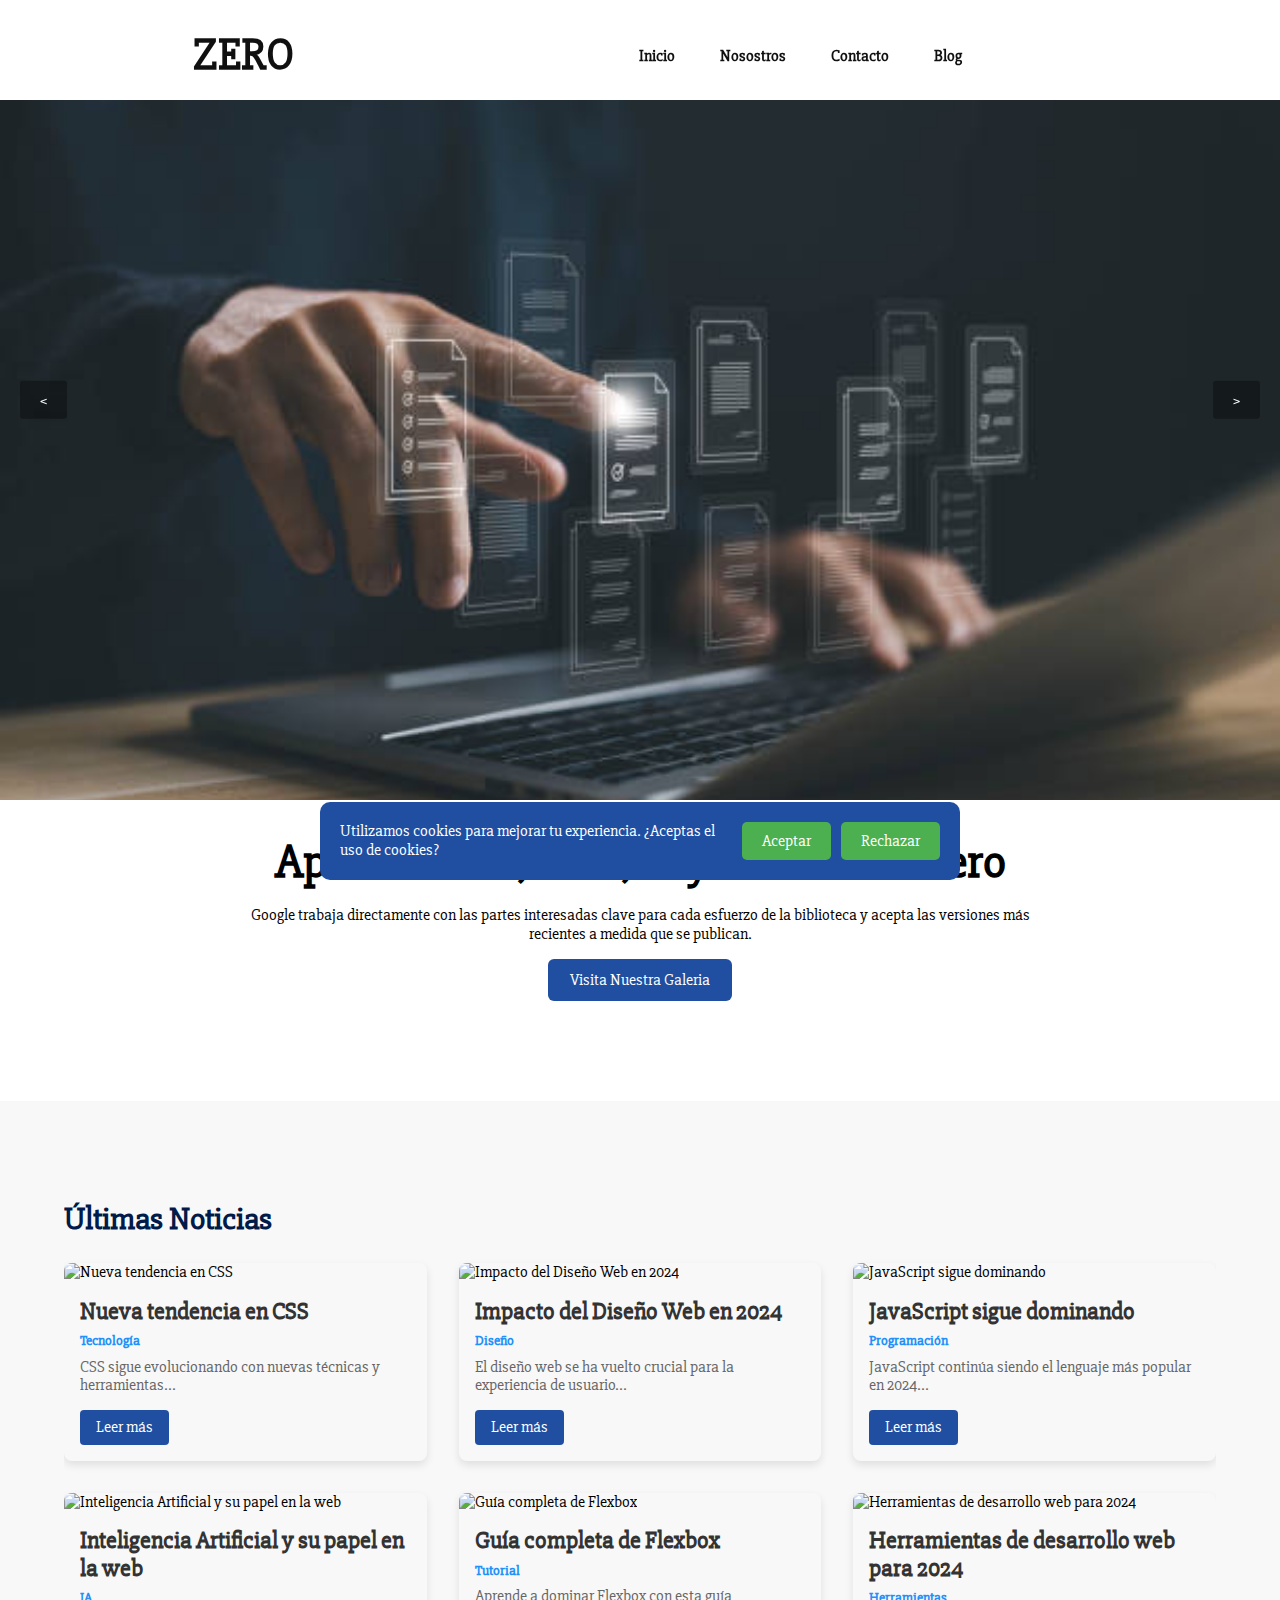
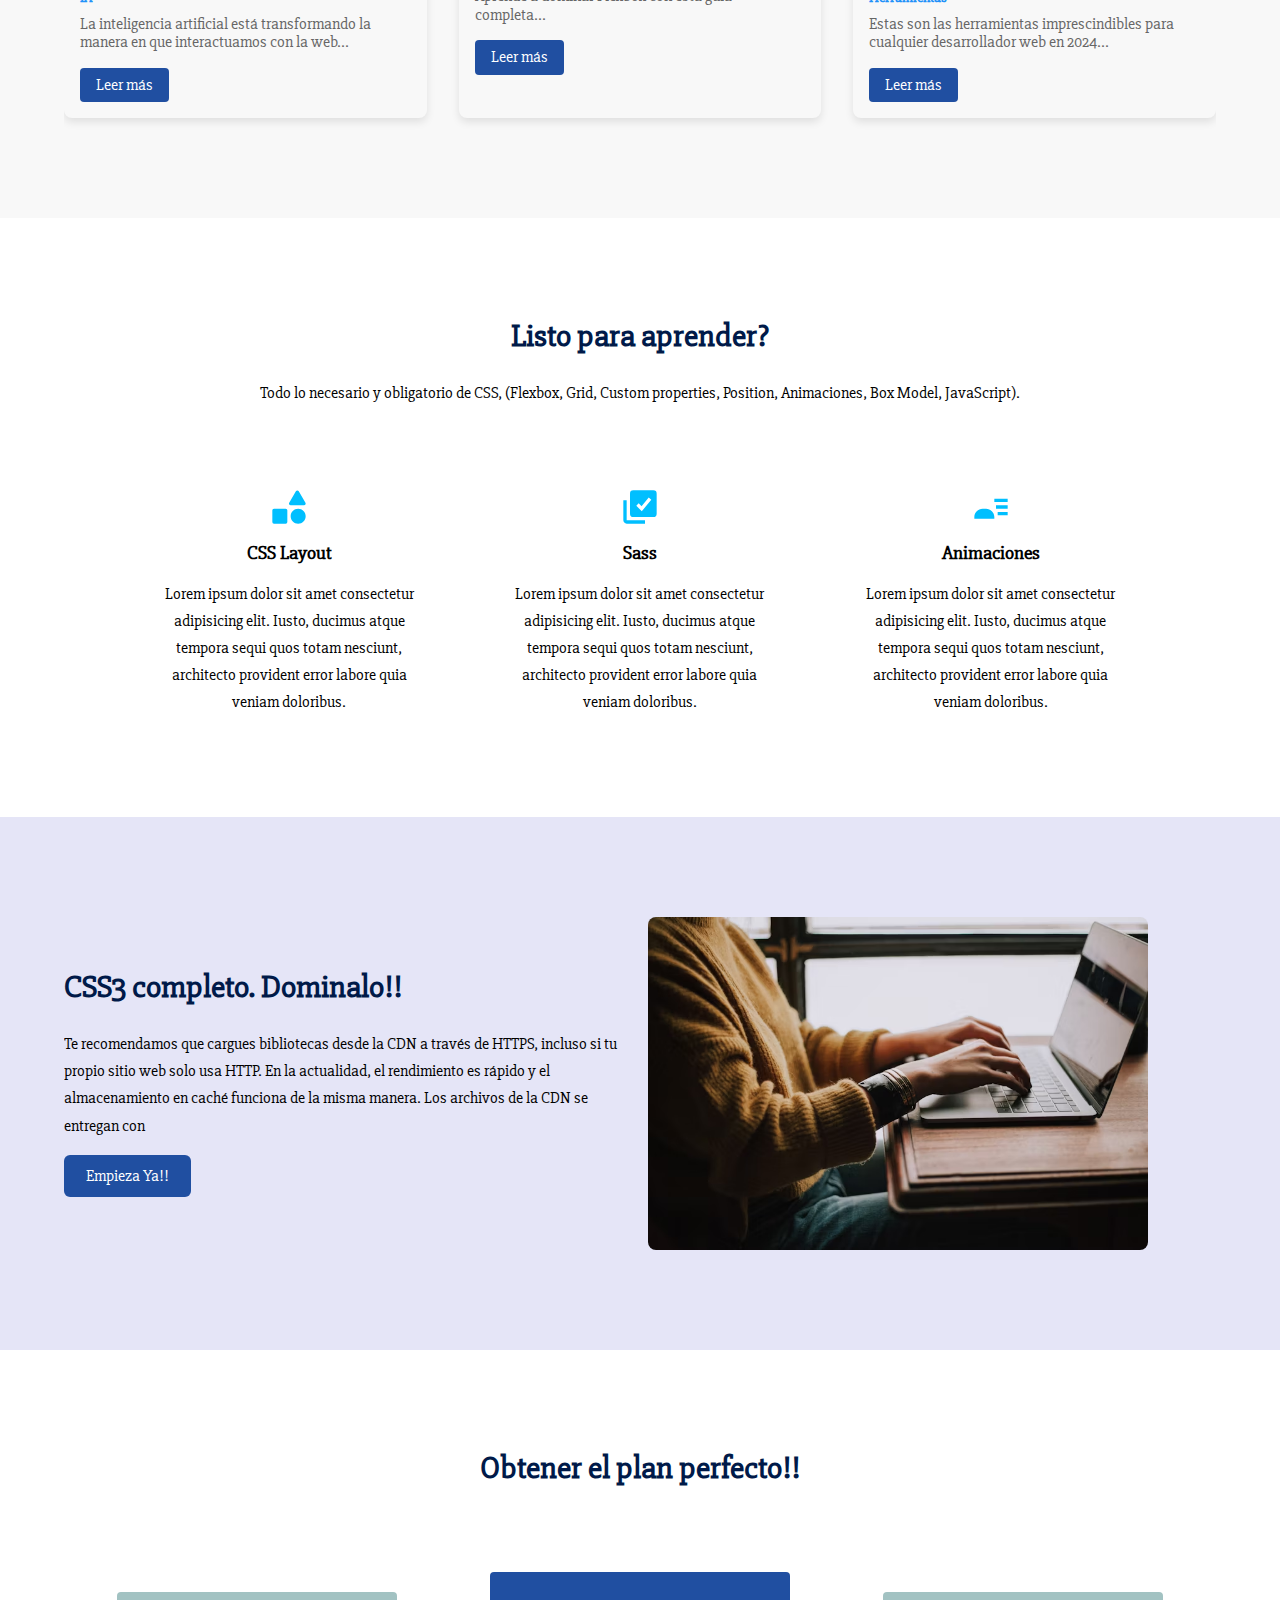
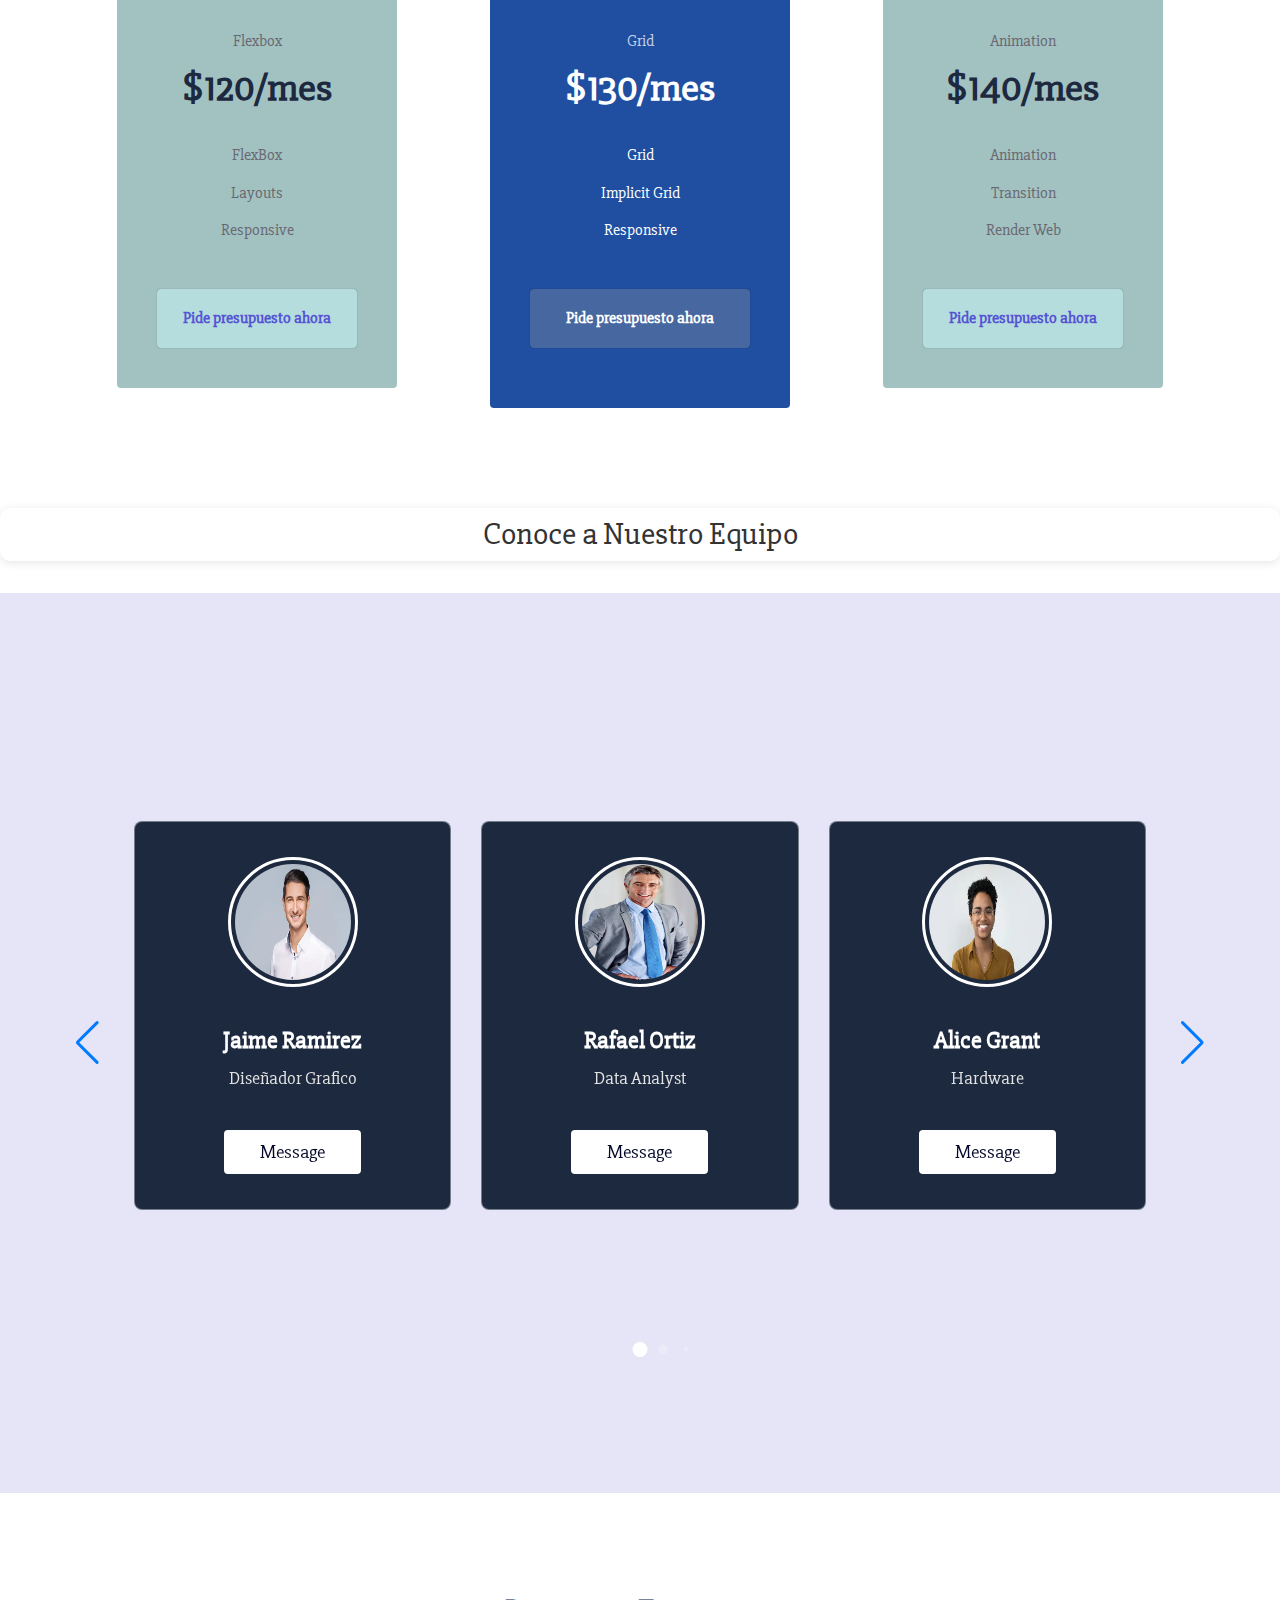
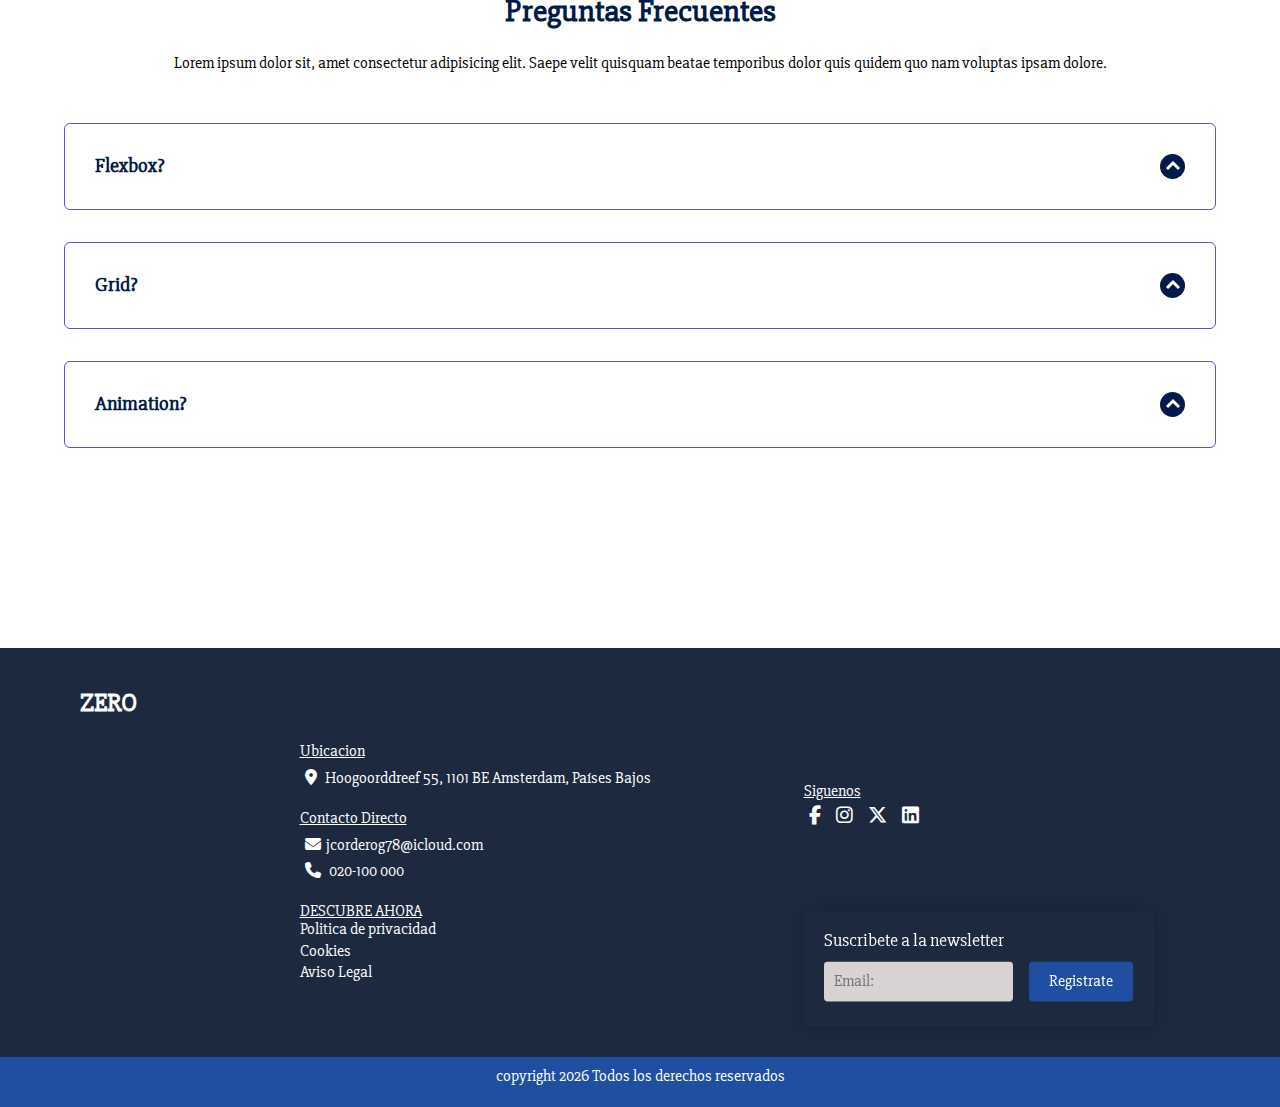
==== index.html @ 9bfc1db2 "Subir sitio" ====
<!DOCTYPE html>
<html lang="es">
<head>
    <meta charset="UTF-8">
    <meta name="viewport" content="width=device-width, initial-scale=1.0">
    <title>Zero</title>

    <!-- Librerias-->
    <link rel="stylesheet" href="https://cdnjs.cloudflare.com/ajax/libs/font-awesome/6.2.1/css/all.min.css">
    <script src="https://kit.fontawesome.com/088e8f0b2d.js" crossorigin="anonymous"></script>
    <!--- Swipper-->
    <link rel="stylesheet" href="https://cdn.jsdelivr.net/npm/swiper@11/swiper-bundle.min.css">

    <!-- Favicon -->
    <link rel="stylesheet" href="./assets/imgSvg/apple-icon-76x76.png">

    <!-- CSS, CSS Normalize -->
    <link rel="stylesheet" href="./css/normalize.css">

    <!--- Demas estilos CSS-->
    <link rel="stylesheet" href="./css/noticiasJSON.css">
    <link rel="stylesheet" href="./css/style.css">
    <link rel="stylesheet" href="./css/footer.css">
    <link rel="stylesheet" href="./css/slides.css">
    <link rel="stylesheet" href="./css/slideSwiper.css">

    <!--- Google fonts-->
    <link rel="preconnect" href="https://fonts.googleapis.com">
    <link rel="preconnect" href="https://fonts.gstatic.com" crossorigin>
    <link href="https://fonts.googleapis.com/css2?family=Grenze+Gotisch:wght@100..900&family=Nunito+Sans:ital,opsz,wght@0,6..12,200..1000;1,6..12,200..1000&family=Nunito:ital,wght@0,200..1000;1,200..1000&display=swap" rel="stylesheet">

    <!--Meta etiqueta para subir la pagina-->
    <meta name="theme-color" content="#2091F9">
    
    <meta name="title" content="ZERO CURSOS TECHNOLOGIA">
    <meta name="description" 
    content="Aprende tecnología desde cero con guías prácticas, conceptos claros y recursos accesibles para dominar habilidades tecnológicas esenciales rápidamente.">

    <!-- Open Graph / Facebook -->
    <meta property="og:type" content="website">
    <meta property="og:url" content="http://zerotechcursos.github.io">
    <meta property="og:title" content="ZERO CURSOS TECHNOLOGIA">
    <meta property="og:description" content="Aprende tecnología desde cero con guías prácticas, conceptos claros y recursos accesibles para dominar habilidades tecnológicas esenciales rápidamente.">
    <meta property="og:image" content="https://metatags.io/images/images/imagen-show.jpg">

    <!-- Twitter -->
    <meta property="twitter:card" content="summary_large_image">
    <meta property="twitter:url" content="http://zerotechcursos.github.io">
    <meta property="twitter:title" content="ZERO CURSOS TECHNOLOGIA">
    <meta property="twitter:description" content="Aprende tecnología desde cero con guías prácticas, conceptos claros y recursos accesibles para dominar habilidades tecnológicas esenciales rápidamente.">
    <meta property="twitter:image" content="https://metatags.io/images/https://metatags.io/images/imagen-show.jpg">

</head>
<body>

      <!-- Cookie Banner -->
<div id="cookieBanner" class="cookie-banner">
    <div class="cookie-content">
        <p>Utilizamos cookies para mejorar tu experiencia. ¿Aceptas el uso de cookies?</p>
        <button id="acceptCookies" class="cookie-button">Aceptar</button>
        <button id="rejectCookies" class="cookie-button">Rechazar</button>
    </div>
</div>

    <!-- Hero Header-->
    <header class="hero">
            <div>
                <nav class="nav container">
                    <div class="nav__logo">
                      <h2 class="nav__title">ZERO</h2>
                    </div>

                   <!--- NAV -->
                    <ul class="nav__link nav__link--menu" >
                        <li class="nav__items">
                            <a href="./index.html" class="nav__links">Inicio</a>
                        </li>

                        <li class="nav__items">
                            <a href="#" class="nav__links">Nosostros</a>
                        </li>

                        <li class="nav__items">
                            <a href="./views/contacto.html" class="nav__links">Contacto</a>
                        </li>

                        <li class="nav__items">
                            <a href="#" class="nav__links">Blog</a>
                        </li>
                    </ul>

                    <div class="nav__close">
                        <img src="./assets/imgSvg/close.svg" class="nav__img" alt="cerrar">
                    </div>    

                    <div class="nav__menu">
                        <img src="./assets/imgSvg/menu.svg" class="nav__img" alt="menu amburguesa">
                    </div>
                </nav>
            </div> 

        <!--- Header Slide -->
        <div id="gallery">
            <div class="gallery-container">
                <figure class="gallery-item">
                    <img src="./assets/images/imagen5.jpg" alt="Imagen 1">
        <!--             <figcaption>Descripción de la imagen 1</figcaption> -->
                </figure>
                <figure class="gallery-item">
                    <img src="./assets/images/imagen2.jpg" alt="Imagen 2">
        <!--             <figcaption>Descripción de la imagen 2</figcaption> -->
                </figure>
                <figure class="gallery-item">
                    <img src="./assets/images/imagen1.jpg" alt="Imagen 3">
        <!--             <figcaption>Descripción de la imagen 3</figcaption> -->
                </figure>
            </div>
         
            <nav class="gallery-navigation">
                <button class="nav-button prev-button"><span>&#60;</span></button>
                <button class="nav-button next-button"><span>&#62;</span></button>
            </nav>
        </div>
    </header>

        <!--- Titulo Principal Container-->
         <section class="hero__container container">  
            <h1 class="hero__title">Aprende CSS, Grid, Layaout desde cero</h1>
            <p class="paragraph">Google trabaja directamente con las partes interesadas clave para 
            cada esfuerzo de la biblioteca y acepta las versiones más recientes a medida que se publican.</p>
            <a href="./views/galeria.html" class="cta">Visita Nuestra Galeria</a>
        </section> 

        <!--- Data Json-->
        <div id="noticias">
            <section class="news container">
                <h2 class="subtitle">Últimas Noticias</h2>
                <div id="news-container" class="news__grid">
                    <!-- Aquí se cargarán las noticias desde el archivo JSON -->
                </div>
            </section>
        </div>
        
         <!-- About Container -->
    <main>
        <section class="container about">
                <h2 class="subtitle">Listo para aprender?</h2>
                <p class="about__paragraph">Todo lo necesario y obligatorio de CSS, (Flexbox, Grid, Custom
                properties, Position, Animaciones, Box Model, JavaScript).</p>

            <div class="about__main">
                <article class="about__icons">
                    <img src="./assets/imgSvg/shapes.svg" class="about__icon"  alt="">
                    <h3 class="about__title">CSS Layout</h3>
                    <p class="about__paragraph">Lorem ipsum dolor sit amet consectetur adipisicing elit. Iusto, ducimus 
                    atque tempora sequi quos totam nesciunt, architecto provident error labore quia veniam doloribus.
                    </p>
                </article>

                <article class="about__icons">
                    <img src="./assets/imgSvg/select.svg" class="about__icon"  alt="">
                    <h3 class="about__title">Sass</h3>
                    <p class="about__paragraph">Lorem ipsum dolor sit amet consectetur adipisicing elit. Iusto, ducimus 
                    atque tempora sequi quos totam nesciunt, architecto provident error labore quia veniam doloribus.
                    </p>
                </article>

                <article class="about__icons">
                    <img src="./assets/imgSvg/user.svg" class="about__icon" alt="">
                    <h3 class="about__title">Animaciones</h3>
                    <p class="about__paragraph">Lorem ipsum dolor sit amet consectetur adipisicing elit. Iusto, ducimus 
                    atque tempora sequi quos totam nesciunt, architecto provident error labore quia veniam doloribus.
                    </p>
                </article>

             </div>
        </section>  

        <!-- Knowledge Container -->
        <section class="knowledge">
            <div class="knowledge__container container">
                <div class="knowledge__texts">
                    <h2 class="subtitle">CSS3 completo. Dominalo!!</h2>
                    <p class="knowledge__paragraph">Te recomendamos que cargues bibliotecas desde la CDN a 
                    través de HTTPS, incluso si tu propio sitio web solo usa HTTP. En la actualidad, el 
                    rendimiento es rápido y el almacenamiento en caché funciona de la misma manera. Los 
                    archivos de la CDN se entregan con </p>
                    <a href="./views/formulario.html" class="cta">Empieza Ya!!</a>
                </div>
                <figure class="knowledge__picture">
                    <img src="./assets/images/laptop2.jpg" class="knowledge__img"  alt="">
                </figure>
            </div>
        </section>

        <!-- Price Container -->
        <section class="price container">
            <h2 class="subtitle">Obtener el plan perfecto!!</h2>
            <div class="price__table">
                <!-- Aqui se ha creado las tarjetas de precios dinamicamente utilizando JavaScript -->
                <!--- carpeta price.js-->           
            </div>
        </section>

        <!-- Slider -Swiper -->
        <!-- Encabezado Swiper -->
        <h2 class="slider-heading">Conoce a Nuestro Equipo</h2>
      <div id="contenedor">
        <div class="container swiper">
            <div class="slider-wraper">
                <div class="card-list swiper-wrapper">
                    <div class="card-item swiper-slide">
                        <img src="./assets/images/oficina.foto-2.jpg" width="509" height="339" alt="user image" class="user-image">
                        <h2 class="user-name">Jaime Ramirez</h2>
                        <p class="user-profession">Diseñador Grafico</p>
                        <button class="message-button">Message</button>
                    </div>
    
                    <div class="card-item swiper-slide">
                        <img src="./assets/images/directivo_05.jpg" width="428" height="612" alt="user image" class="user-image">
                        <h2 class="user-name">Rafael Ortiz</h2>
                        <p class="user-profession">Data Analyst </p>
                        <button class="message-button">Message</button>
                    </div>
    
                    <div class="card-item swiper-slide" >
                        <img src="./assets/images/oficina.foto-3.jpg" width="509" height="339" alt="user image" class="user-image">
                        <h2 class="user-name">Alice Grant</h2>
                        <p class="user-profession">Hardware</p>
                        <button class="message-button">Message</button>
                    </div>
    
                    <div class="card-item swiper-slide">
                        <img src="./assets/images/oficina.foto-4.jpg" width="509" height="339" alt="user image" class="user-image">
                        <h2 class="user-name">Harry Rojas </h2>
                        <p class="user-profession">Ciberseguridad</p>
                        <button class="message-button">Message</button>
                    </div>
    
                    <div class="card-item swiper-slide">
                        <img src="./assets/images/oficina.foto-5.jpg" width="509" height="339" alt="user image" class="user-image">
                        <h2 class="user-name">Jan Van Aten</h2>
                        <p class="user-profession">Telecomunicaciones</p>
                        <button class="message-button">Message</button>
                    </div>
    
                    <div class="card-item swiper-slide">
                        <img src="./assets/images/0ficina.foto-6.jpg" width="612" height="408" alt="user image" class="user-image">
                        <h2 class="user-name">Grid</h2>
                        <p class="user-profession"> Desarrollar</p>
                        <button class="message-button">Message</button>
                    </div>
                </div>
    
                <div class="swiper-slide swiper-button-prev"></div>
                <div class="swiper-slide swiper-button-next"></div>
                <div class="swiper-pagination"></div>
            </div>
        </div>
      </div>

        <!-- Questions Container -->
        <section class="questions container">
            <h2 class="subtitle">Preguntas Frecuentes</h2>
            <p class="questions__paragraph">Lorem ipsum dolor sit, amet consectetur adipisicing elit. 
            Saepe velit quisquam beatae temporibus dolor quis quidem quo nam voluptas ipsam dolore.</p>

            <div class="questions__container">
               
                <article class="questions__padding">
                    <div class="questions__answer">
                        <h3 class="questions__title">Flexbox?
                        <span class="questions__arrow">
                            <img src="./assets/imgSvg/chevron-up.svg" class="questions__img" alt="">
                        </span>
                        </h3>

                        <p class="questions__show">Lorem ipsum dolor sit amet, consectetur adipisicing 
                        elit. Facere adipisci, vitae maiores soluta dolor exercitationem explicabo sed 
                        beatae, fugit cumque totam est amet quas ab odit quasi ipsa. Quidem, repellendus,
                        Lorem ipsum dolor sit amet consectetur, adipisicing elit. Recusandae dolor doloremque 
                        repellendus officiis ducimus ullam saepe temporibus sequi adipisci earum iusto similique 
                        aliquid numquam ad exercitationem, veritatis enim modi facilis.</p>
                    </div> 
                </article>
                <article class="questions__padding">
                    <div class="questions__answer">
                        <h3 class="questions__title">Grid?
                        <span class="questions__arrow">
                            <img src="./assets/imgSvg/chevron-up.svg" class="questions__img" alt="">
                        </span>
                        </h3>

                        <p class="questions__show">Lorem ipsum dolor sit amet, consectetur adipisicing 
                        elit. Facere adipisci, vitae maiores soluta dolor exercitationem explicabo sed 
                        beatae, fugit cumque totam est amet quas ab odit quasi ipsa. Quidem, repellendus,
                        Lorem ipsum dolor sit amet consectetur, adipisicing elit. Recusandae dolor doloremque 
                        repellendus officiis ducimus ullam saepe temporibus sequi adipisci earum iusto similique 
                        aliquid numquam ad exercitationem, veritatis enim modi facilis.</p>
                    </div> 
                </article>

                <article class="questions__padding">
                    <div class="questions__answer">
                        <h3 class="questions__title">Animation?
                        <span class="questions__arrow">
                            <img src="./assets/imgSvg/chevron-up.svg" class="questions__img" alt="">
                        </span>
                        </h3>

                        <p class="questions__show">Lorem ipsum dolor sit amet, consectetur adipisicing 
                        elit. Facere adipisci, vitae maiores soluta dolor exercitationem explicabo sed 
                        beatae, fugit cumque totam est amet quas ab odit quasi ipsa. Quidem, repellendus,
                        Lorem ipsum dolor sit amet consectetur, adipisicing elit. Recusandae dolor doloremque 
                        repellendus officiis ducimus ullam saepe temporibus sequi adipisci earum iusto similique 
                        aliquid numquam ad exercitationem, veritatis enim modi facilis.</p>
                    </div> 
                </article>
               
            </div>
        </section>      
    </main>

    <!-- Footer -->
    <footer class="footer">
        <section class="footer__section"> 
            <div class="footer__title">
                <h2 >ZERO</h2>
            </div>
            <div class="footer__section-container container1">
                <div class="footer__title">
            
                </div>
                <div class="footer_section">
                    <h3 class="footer__section-title">Ubicacion</h3>
                    <ul class="footer__section-table">
                        <li class="footer__section-links">
                            <li><a href="https://goo.gl/maps/BoMW1fSVEovrzJyB8" class="footer__section-link"><i class="fa-solid fa-location-dot"></i> Hoogoorddreef 55, 1101 BE Amsterdam, Países Bajos</a></li>
                    </ul>
                    <h3 class="footer__section-title">Contacto Directo</h3>
                    <ul class="footer__section-table">
                        <li class="footer__section-links">
                            <li><a class="footer__section-link" href="mailto:go-4-fit@gmail.com" ><i class="fa-solid fa-envelope"></i>jcorderog78@icloud.com  </a></li>
                            <li><a href="tel:+34-914-000000" class="footer__section-link"><i class="fa-solid fa-phone"></i> 020-100 000</a></li>
                    </ul>

                    <h3 class="footer__section-title">DESCUBRE AHORA</h3>
                    <ul class="footer__section-table">
                        <li class="footer__section-links">
                            <a href="./views/politicaAviso.html" class="footer__section-link">Politica de privacidad</a>
                        </li>
                    </ul>

                    <ul class="footer__section-table">
                        <li class="footer__section-links">
                            <a href="./views/politicaAviso.html" class="footer__section-link">Cookies</a>
                        </li>
                    </ul>

                    <ul class="footer__section-table">
                        <li class="footer__section-links">
                            <a href="./views/politicaAviso.html" class="footer__section-link">Aviso Legal</a>
                        </li>
                    </ul>
                </div>

                <article class="footer__section">
                    <h3 class="footer__section-title">Siguenos</h3>
                    <div class="social__container"> 
                        <a href="https://www.facebook.com/profile.php?id=100010402808950" class="social__icon"><i class="fab fa-facebook-f"></i></a>
                        <a href="https://www.instagram.com/ftness_life/" class="social__icon"><i class="fab fa-instagram"></i></a>
                        <a href="https://twitter.com/juliojump23" class="social__icon"><i class="fab fa-x-twitter"></i></a>
                        <a href="https://www.linkedin.com/in/julio-cordero-guzman-3b873217b/" class="social__icon"><i class="fab fa-linkedin"></i></a>
                    </div>

                    <div id="newsletterPopup" class="newsletter-popup">
                        <form id="newsletterForm" class="footer__form" action="https://formspree.io/f/mknkkrkj" method="POST">
                            <h2 class="footer__newsletter">Suscribete a la newsletter</h2>
                            <div class="footer__inputs">
                                <input type="email" placeholder="Email:" class="footer__input" name="_replyto" required>
                                <input type="submit" value="Registrate" class="footer__submit">
                            </div>
                            <p id="formMessage" class="form-message" style="display:none;">Gracias por suscribirte!</p>
                        </form>
                    </div>
                </article>
            </div>
        </section>
        <div class="footer__copy">
            <a href="footer__copy-text" id="copyright"></a>
            copyright
            <span id="current-year"></span>
            Todos los derechos reservados
            <a href="#" target="_blank"></a>
        </div>
    </footer>

    <!---Swiper Script -->
    <script src="https://cdn.jsdelivr.net/npm/swiper@11/swiper-bundle.min.js"></script>

    <!--- Scripts -->
    <script src="./js/about.js"></script>
    <script src="./js/cookies.js"></script>
   <script src="./js/noticiasJSON.js"></script>
    <script src="./js/newsletter.js"></script>
    <script src="./js/price.js"></script>
    <script src="./js/slideSwiper.js"></script>
    <script src="./js/slides.js"></script>
    <script src="./js/scroll.js"></script>
    <script src="./js/footer.js"></script>
    <script src="./js/slider.js"></script>
    <script src="./js/questions.js"></script>
    <script src="./js/menu.js"></script>
</body>
</html>
---- css/noticiasJSON.css ----
#noticias{
    background-color: #f8f8f8;
}

.news {
    margin: 4rem 0;
}

.news__grid {
    display: grid;
    grid-template-columns: repeat(auto-fit, minmax(280px, 1fr));
    gap: 2rem;
}

.news__item {
    background-color: #f8f8f8;
    border-radius: 8px;
    overflow: hidden;
    box-shadow: 0 4px 8px rgba(0, 0, 0, 0.1);
}

.news__img {
    width: 100%;
    height: 180px;
    object-fit: cover;
}

.news__content {
    padding: 1rem;
}

.news__title {
    font-size: 1.5rem;
    margin-bottom: 0.5rem;
    color: #333;
}

.news__category {
    font-size: 0.9rem;
    font-weight: bold;
    color: #2091F9;
    margin-bottom: 0.5rem;
}

.news__text {
    font-size: 1rem;
    color: #666;
    margin-bottom: 1rem;
}

.news__link {
    display: inline-block;
    padding: 0.5rem 1rem;
    background-color: #204fa1;
    color: #fff;
    text-align: center;
    border-radius: 4px;
    text-decoration: none;
}

.news__link:hover {
    background-color: #007BFF;
}
---- css/style.css ----
@import url('https://fonts.googleapis.com/css2?family=Poppins:ital,wght@0,100;0,200;0,300;0,400;0,500;0,600;0,700;0,800;0,900;1,100;1,200;1,300;1,400;1,500;1,600;1,700;1,800;1,900&display=swap');
@import url('https://fonts.googleapis.com/css2?family=Grenze+Gotisch:wght@100..900&display=swap');
@import url("https://fonts.googleapis.com/css2?family=Grenze+Gotisch:wght@100..900&family=Nunito+Sans:ital,opsz,wght@0,6..12,200..1000;1,6..12,200..1000&family=Nunito:ital,wght@0,200..1000;1,200..1000&family=Slabo+27px&display=swap");

/** Customs properties **/
:root {
    --padding-container: 100px 0;
    --color-title: #001A49;
    --black: #000000;
    --white: #ffffff;
    --sky-blue: #0784f9;
    --light-purple: #e5e5f7;
    --grey: #696871;
    --dark: #1D293F;
    --light: #204fa1;
  
}

*{
    padding: 0;
    margin: 0;
    box-sizing: border-box;
}

body, input {
    font-family: "Slabo 27px", serif;
    /*font-family: "Grenze Gotisch", serif;*/
    /*font-family: "Nunito", sans-serif;*/
}

a{
    text-decoration: none;
}

.container1{
    max-width: 1400px;
    padding: 0 20px;
}

.container {
    width: 90%;
    max-width: 1200px;
    margin: 0 auto;
    overflow: hidden;
    padding: var(--padding-container);
}

/** Hero  **/
.hero {
    width: 100%;
    height: 100vh;
    min-height: 700px;
    max-height:800px;
    position: relative;
    display: grid;
    grid-template-rows: 100px 1fr;
    color: #fff;
    margin-bottom: 35px;
}

.hero::before {
    content: "";
    position: absolute;
    top: 0;
    left: 0;
    width: 100%;
    height: 100%;
   /* background-image: linear-gradient(180deg, #0000008c 0%, #0000008c 100%), url('../assets/images/imagen1.jpg');
    background-size: cover;
    clip-path: polygon(0 0, 100% 0, 100% 80%, 50% 95%, 0 80%);*/
   /* z-index: -1;*/
}


/** Nav-bar **/
.nav {
    padding: 30px 20px;
    position: fixed;
    top: 0;
    left: 0;
    width: 100%;
    max-width: 1200px;
    display: flex;
    justify-content: space-around;
    transition: 0.7s;
}

/** Scroll JS **/
nav.abajo{
   /*background: var(--light);*/
    padding: 15px 20px;
    z-index: 10;
}

.nav.abajo .nav__title,
.nav.abajo ul li a{
    color: var(--sky-blue);
}

.nav.abajo .nav__title{
    font-weight: bold;
    font-size: 3.2rem;
}

.nav.abajo ul li a{
    font-weight: bold;
    font-size: 20px;
}

.nav__title {
    position: relative;
    font-size: 2.8rem;
    font-weight: bolder;
   /* color: #001A49;*/
    color: rgb(17, 16, 16);
    transition: 1.5s;
}

.nav__link {
    position: relative;
    display: flex;
    justify-content: center;
    align-items: center;
}

.nav__items {
    list-style: none;
}

.nav__links {
    /*color: #001A49;*/
    color: rgb(17, 16, 16);
    font-size: 1rem;
    font-weight: bolder;
    text-decoration: none;
    margin-right: 45px;
    transition: 0.7s;
}

.nav__menu {
    margin-left: auto;
    cursor: pointer;
    display: none;
}

.nav__img {
    display: block;
    width: 30px;
    margin-right: 40px;
}

.nav__close {
    display: var(--show, none);
}

/** Hero container **/
.hero__container {
    max-width: 800px;
    --padding-container: 0;
    display: grid;
    grid-auto-rows: max-content;
    align-content: center;
    gap: 1em;
    padding-bottom: 100px;
    text-align: center;
}

.hero__title {
    font-size: 3rem;
}

.hero__paragraph {
    margin-bottom: 20px;
}

.cta {
    display: inline-block;
    background-color:  #204fa1;
    justify-self: center;
    color: #fff;
    text-decoration: none;
    padding: 12px 22px;
    border-radius: 6px;
}

/** About **/
.about {
    text-align: center;
   
}

.subtitle {
    color: var(--color-title);
    font-size: 2rem;
    margin-bottom: 25px;
}

.about__paragraph {
    line-height: 1.7;
}

.about__main {
    padding-top: 80px;
    display: grid;
    width: 90%;
    margin: 0 auto;
    gap: 1em;
    overflow: hidden;
    grid-template-columns: repeat(auto-fit, minmax(260px, auto));
}

.about__icons {
    display: grid;
    gap: 1em;
    justify-items: center;
    width: 260px;
    overflow: hidden;
    margin: 0 auto;
}

.about__icon {
    width: 40px;
}
  

/** Knowledge **/
.knowledge {
    background-color: #e5e5f7;
    background-image: radial-gradient(#444cf7 0.5px, transparent 0.5px), radial-gradient(#444cf7 0.5px, #e5e5f7 0.5px);
    background-size: 20px 20px;
    background-position: 0 0, 10px 10px;
    overflow: hidden;
}

.knowledge__container{
    display: grid;
    grid-template-columns: 1fr 1fr;
    gap: 1em;
    align-items: center;
}

.knowledge__picture{
    max-width: 500px;
}

.knowledge__paragraph{
    line-height: 1.7;
    margin-bottom: 15px;
}

.knowledge__img{
    width: 100%;
    display: block;
    border-radius: 8px;
}

/** Price tarjetas de precios **/
.price{
    text-align: center;
}

.price__table{
    padding-top: 60px;
    display: flex;
    flex-wrap: wrap;
    gap: 2.5em;
    justify-content: space-evenly;
    align-items: center;
}

.price__element{
    background-color:#a2c2c2;
    text-align: center;
    border-radius: 4px;
    width: 280px;
    padding: 40px;
    --color-plan: #696871;
    --color-price: #1D293F;
    --bg-cta: #b6dddd;
    --color-cta: #5454D4;
    --color-items: #696871;
}

.price__element--best{
    width: 300px;
    padding: 60px 40px;
    background-color:  #204fa1;
    --color-plan: rgb(255 255 255 / 75%);
    --color-price: #fff;
    --bg-cta:  #4767a0;
    --color-cta: #FFF;
    --color-items: #fff;
}

.price__name{
    color: var(--color-plan);
    margin-bottom: 15px;
    font-weight: 300;
}

.price__price{
    font-size: 2.5rem;
    color: var(--color-price);
}

.price__items{
    margin-top: 35px;
    display: grid;
    gap: 1.2em;
    font-weight: 300;
    font-size: 1rem;
    margin-bottom: 50px;
    color: var(--color-items);
}

.price__cta{
    display: block;
    padding: 20px 0;
    border-radius: 4px;
    text-decoration: none;
    background-color: var(--bg-cta);
    font-weight: 600;
    color: var(--color-cta);
    box-shadow: 0 0 1px rgba(0, 0, 0, .5);
}

.price__cta:hover{
    background-color: #a2c2c2;
}

/** Slider Swiper **/

.slider-heading {
    font-size: 2rem;
    font-weight: 500;
    text-align: center;
    color: #333; 
    margin-bottom: 2rem;
    padding: 0.5rem;
   /* background-color: #f8f9fa; */
    border-radius: 10px;
    box-shadow: 0 2px 10px rgba(0, 0, 0, 0.1); /* Sombra ligera */
}

#contenedor{
    display: flex;
    align-items: center;
    justify-content: center;
    min-height: 100vh;
    background: url('image/bg.jpg') #e5e5f7 center;
    z-index: -3;
}

.slider-wraper{
    overflow: hidden;
    max-width: 1200px;
    margin: 0 70px 55px;
}

.card-list .card-item{
    color: #fff;
    /*width: 300px;**/
    user-select: none;
    padding: 35px;
    display: flex;
    flex-direction: column;
    align-items: center;
    justify-content: center;
    border-radius: 8px;
    backdrop-filter: blur(30px);
    background: var(--dark);
    /*background: rgba(255, 255,  255, 0.2 );*/
    border:  1px solid rgba(255, 255,  255, 0.4 );
}

.card-list .card-item .user-image{
    width: 130px;
    height: 130px;
    border-radius: 50%;
    margin-bottom: 40px;
    border: 3px solid #fff;
    padding: 4px;
}

.card-list .card-item .user-profession{
    font-size: 1.15rem;
    color: #e3e3e3;
    font-weight: 500;
    margin: 14px 0 40px;
}

.card-list .card-item .message-button{
    font-size: 1.2rem;
    padding: 10px 35px;
    color: #030728;
    border-radius: 4px;
    font-weight: 500;
    cursor: pointer;
    background: #fff;
    border: 1px solid transparent;
    transition: 0.2s ease-in-out;
}

.card-list .card-item .message-button:hover{
    background: rgba(255, 255,  255, 0.1 );
    border: 1px solid #fff ;
    color: #fff;
}

.slider-wraper .swiper-pagination-bullet{
    background: #ffff;
    height: 15px;
    width: 15px;
}

.slider-wraper .swiper-slide-button{
    color: #ffff;
    margin: -50px;
    transition: 0.2s ease-in-out;
} 

.slider-wraper .swiper-slide-button:hover{
    color: #4658ff;
}

/* Questions */
.questions{
    text-align: center;
}

.questions__container{
    display: grid;
    gap: 2em;
    padding-top: 50px;
    padding-bottom: 100px;
}

.questions__padding{
    padding: 0;
    transition: padding .3s;
    border: 1px solid #5454D4;
    border-radius: 6px;
}

.questions__padding--add{
    padding-bottom: 30px;
}

.questions__answer{
    padding: 0 30px 0;
    overflow: hidden;
}

.questions__title{
    text-align: left;
    display: flex;
    font-size: 20px;
    padding: 30px 0 30px;
    cursor: pointer;
    color: var(--color-title);
    justify-content: space-between;
}

.questions__arrow{
    border-radius: 50%;
    background-color: var(--color-title);
    width: 25px;
    height: 25px;
    display: flex;
    justify-content: center;
    align-items: center;
    align-self: flex-end;
    margin-left: 10px;
    transition:  transform .3s;
}

.questions__arrow--rotate{
    transform: rotate(180deg);
}

.questions__show{
    text-align: left;
    height: 0;
    transition: height .3s;
}

.questions__img{
    display: block;
}

.questions__copy{
    width: 60%;
    margin: 0 auto;
    margin-bottom: 30px;
}

/** Estilos generales para el popup de cookies **/
/* Cookie Banner */
.cookie-banner {
    position: fixed;
    bottom: 20px;
    left: 50%;
    transform: translateX(-50%);
    background-color: #204fa1;
    color: white;
    padding: 20px;
    border-radius: 10px;
    display: flex;
    justify-content: space-between;
    align-items: center;
    z-index: 1000;
    animation: bounceIn 1s ease;
}

.cookie-content {
    display: flex;
    align-items: center;
    gap: 10px;
}

.cookie-button {
    background-color: #4CAF50;
    color: white;
    border: none;
    padding: 10px 20px;
    border-radius: 5px;
    cursor: pointer;
    transition: background-color 0.3s ease;
}

.cookie-button:hover {
    background-color: #45a049;
}

@keyframes bounceIn {
    0% {
        transform: translateX(-50%) scale(0.9);
    }
    50% {
        transform: translateX(-50%) scale(1.1);
    }
    100% {
        transform: translateX(-50%) scale(1);
    }
}

.hidden {
    display: none;
}


/* Media queries */
@media (max-width:800px){
    .nav__menu{
        display: block;
    }

    .nav__link--menu{
        position: fixed;
        background-color: var(--black);
        top: 0;
        left: 0;
        height: 100%;
        width: 100%;
        display: flex;
        flex-direction: column;
        justify-content: space-evenly;
        align-items: center;
        z-index: 100;
        opacity: 0;
        pointer-events: none;
        transition: .7s opacity;
    }

    .nav__link--show{
        --show: block;
        opacity:1 ;
        pointer-events: unset;
    }

    .nav__close{
        position: absolute;
        top: 30px;
        right: 30px;
        width: 30px;
        cursor: pointer;
        background-color: #fff;
    }

    .hero__title{
        font-size: 2.5rem;
        color: #e5e5f7;
    }

    .about__main{
        gap: 2em;
    }

    .about__icons:last-of-type{
        grid-column: 1/-1;
    }

    .knowledge__container{
        grid-template-columns: 1fr;
        grid-template-rows: max-content 1fr;
        gap: 3em;
        text-align: center;
    }

    .knowledge__picture{
        grid-row: 1/2;
        justify-self: center;
    }

    .testimony__container{
        grid-template-columns: 30px 1fr 30px;
    }

    .testimony__body{
        grid-template-columns: 1fr;
        grid-template-rows: max-content max-content;
        gap: 3em;
        justify-items:center ;
    }

    .testimony__img{
        width: 200px;
        height: 200px;
        
    }

    .questions__copy{
        width: 100%;
    }

    .footer__container{
        flex-wrap: wrap;
    }

    .nav--footer{
        width: 100%;
        justify-items: center;
    }

    .nav__link--footer{
        width: 100%;
        justify-content: space-evenly;
        margin: 0;
    }

    .footer__form{
        width: 100%;
        justify-content: space-evenly;
    }

    .footer__input{
        flex: 1;
    }

}

@media (max-width:600px){
    .hero__title{
        font-size: 2rem;
    }

    .hero__paragraph{
        font-size: 1rem;
    }

    .subtitle{
        font-size: 1.8rem;
    }

    .price__element{
        width: 90%;
    }

    .price__element--best{
        width: 90%;
        /* padding: 40px; */
    }

    .price__price{
        font-size: 2rem;
    }

    .testimony{
        --padding-container: 60px 0;
    }

    .testimony__container{
        grid-template-columns: 28px 1fr 28px;
        gap: .9em;
    }

    .testimony__arrow{
        width: 100%;
    }

    .testimony__course{
        margin-top: 15px;
    }

    .questions__title{
        font-size: 1rem;
    }

    /** Footer **/
    .footer__title{
        justify-self: start;
        margin-bottom: 15px;
    }

    .nav--footer{
        padding-bottom: 60px;
    }

    .nav__link--footer{
        justify-content: space-between;
    }

    .footer__inputs{
        flex-wrap: wrap;
    }

    .footer__input{
        flex-basis: 100%;
        margin: 0;
        margin-bottom: 16px;
    }

    .footer__submit{
        margin-right: auto;
        margin-left: 0;
    }
}


    /** Swiper **/
@media(max-widht: 768px){
    .slider-wraper {
        margin: 0 10px 40px;
    }

    .slider-wraper .swiper-slide-button{
        display: none;
    }
}

/* Ajustes para pantallas más pequeñas */
@media (max-width: 768px) {
    .slider-heading {
        font-size: 2rem;
        padding: 1rem;
    }
}
---- css/footer.css ----
@import url(./style.css);

.footer{
    background-color: var(--light);
    display: flex;
    flex-direction: column;
}

.footer__section{
    background-color: var(--dark);
    padding: 40px 20px;
    justify-content: center;
}

.footer__section-container{
    display: flex;
    flex-wrap: wrap;
    justify-content: space-around;
    width: 100%;
}

.footer__section-table{
    list-style: none;
}

.footer__section-title{
    color: #fff;
    font-size: 1rem;
    text-decoration:underline;
    margin-top: 1.2rem;
    font-weight: 300;
}

.footer__title{
    color:#fff;
    font-size: 3rem;
    font-weight: 100;
    margin-left: 60px;
    padding-bottom: 5px;
}

.footer__section-links{
    margin-bottom: 0.2rem;
}

.footer__section-link{
    color: #fff;
    font-size: 1rem;
    font-weight: 200;
}

i {
    margin: 5px;
}

a i .footer__section-link{
    color: #e1e0e0;
}

i:hover{
    color: var(--light);
    transition: 0.3s ease-in-out;
}

/** Redes Sociales **/
.social__container{
    margin-bottom: 2rem;
}

.social__icon{
    margin-right: 2px;
    color: #fff;
    font-size: 1.2rem
}

/** Footer newsletter **/
.footer__inputs{
    margin-top: 10px;
    display: flex;
    overflow: hidden;
    font-weight: 200;
    color: #e1e0e0;
}

.footer__input{
    background-color: #d8d2d2;
    height: 40px;
    display: block;
    padding-left: 10px;
    border-radius: 4px;
    font-size: 1rem;
    outline: none;
    border: none;
    margin-right: 16px;
}

.footer__submit{
    margin-left:0%;
    display: inline-block;
    height: 40px;
    padding: 0 20px;
    margin-bottom: 5px;
    background-color:  #204fa1;
    border: none;
    font-size: 1rem;
    color: #fff;
    border-radius: 4px;
    cursor: pointer;
    font-weight: 200;
}

.footer__title, .footer__newsletter{
    color: #fff;
    font-size: 1.1rem;
    font-weight: 200;
}

.newsletter-popup {
    position: relative;
    top: 50%;
    left: 50%;
    transform: translate(-50%, -50%);
    width: 350px;
    padding: 20px;
    /*background-color: #ffffff;*/
    box-shadow: 0px 0px 15px rgba(0, 0, 0, 0.2);
    border-radius: 4px;
    opacity: 0;
    visibility: hidden;
    transition: opacity 0.5s ease-in-out, visibility 0.5s;
    z-index: 1000;
}

.newsletter-popup.show {
    opacity: 1;
    visibility: visible;
}

.form-message {
    margin-top: 10px;
    font-size: 1rem;
    color: #28a745; /* Verde para éxito */
    opacity: 0;
    transition: opacity 0.5s ease-in-out;
}


/** Footer copy **/
.footer__copy {
    --padding-container: 30px 0;
    text-align: center;
    color: #fff;
    height: 40px;
    margin-top: 10px;
    font-weight: 200;
}


.footer__copy a{
    color: #fff;
}

.footer__copyright {
    font-weight: 300;
}



@media only screen and (max-widht: 850px){
  .footer__section{
    width: 49%;
    margin-bottom: 1.5rem;
  }
}

@media only screen and (max-witd: 510px) {
    .footer__section{
        width: 100%;
    }
}
---- css/slides.css ----
/* Estilo básico para la galería */
@import url(./style.css);

.gallery-container {
    position: relative;
    width: 100%;
    height: 100%; 
    z-index: -1;
}

.gallery-item {
    position: absolute;
    top: 0;
    left: 0;
    width: 100%;
    height: 100%; 
    opacity: 0;
    transition: opacity 1s ease-in-out;
}

.gallery-item img {
    width: 100%;
    height: 100%; 
    object-fit: cover; 
    display: block;
}

.gallery-item.active {
    opacity: 1;
}

/* Navegación de la galería */
.gallery-navigation {
    display: flex;
    justify-content: space-between;
    width: calc(100% - 40px);
    margin: 0 20px;
    position: absolute;
    top: 50%;
    transform: translateY(-50%);
}

.nav-button {
    background-color: rgba(0,0,0, .3);
    color: white;
    border: none;
    padding: 10px 20px;
    cursor: pointer;
    border-radius: 3px;
}
.nav-button > span {
  font-size: 15px;
}
.nav-button:hover {
    background-color: #1b1d1d;
}
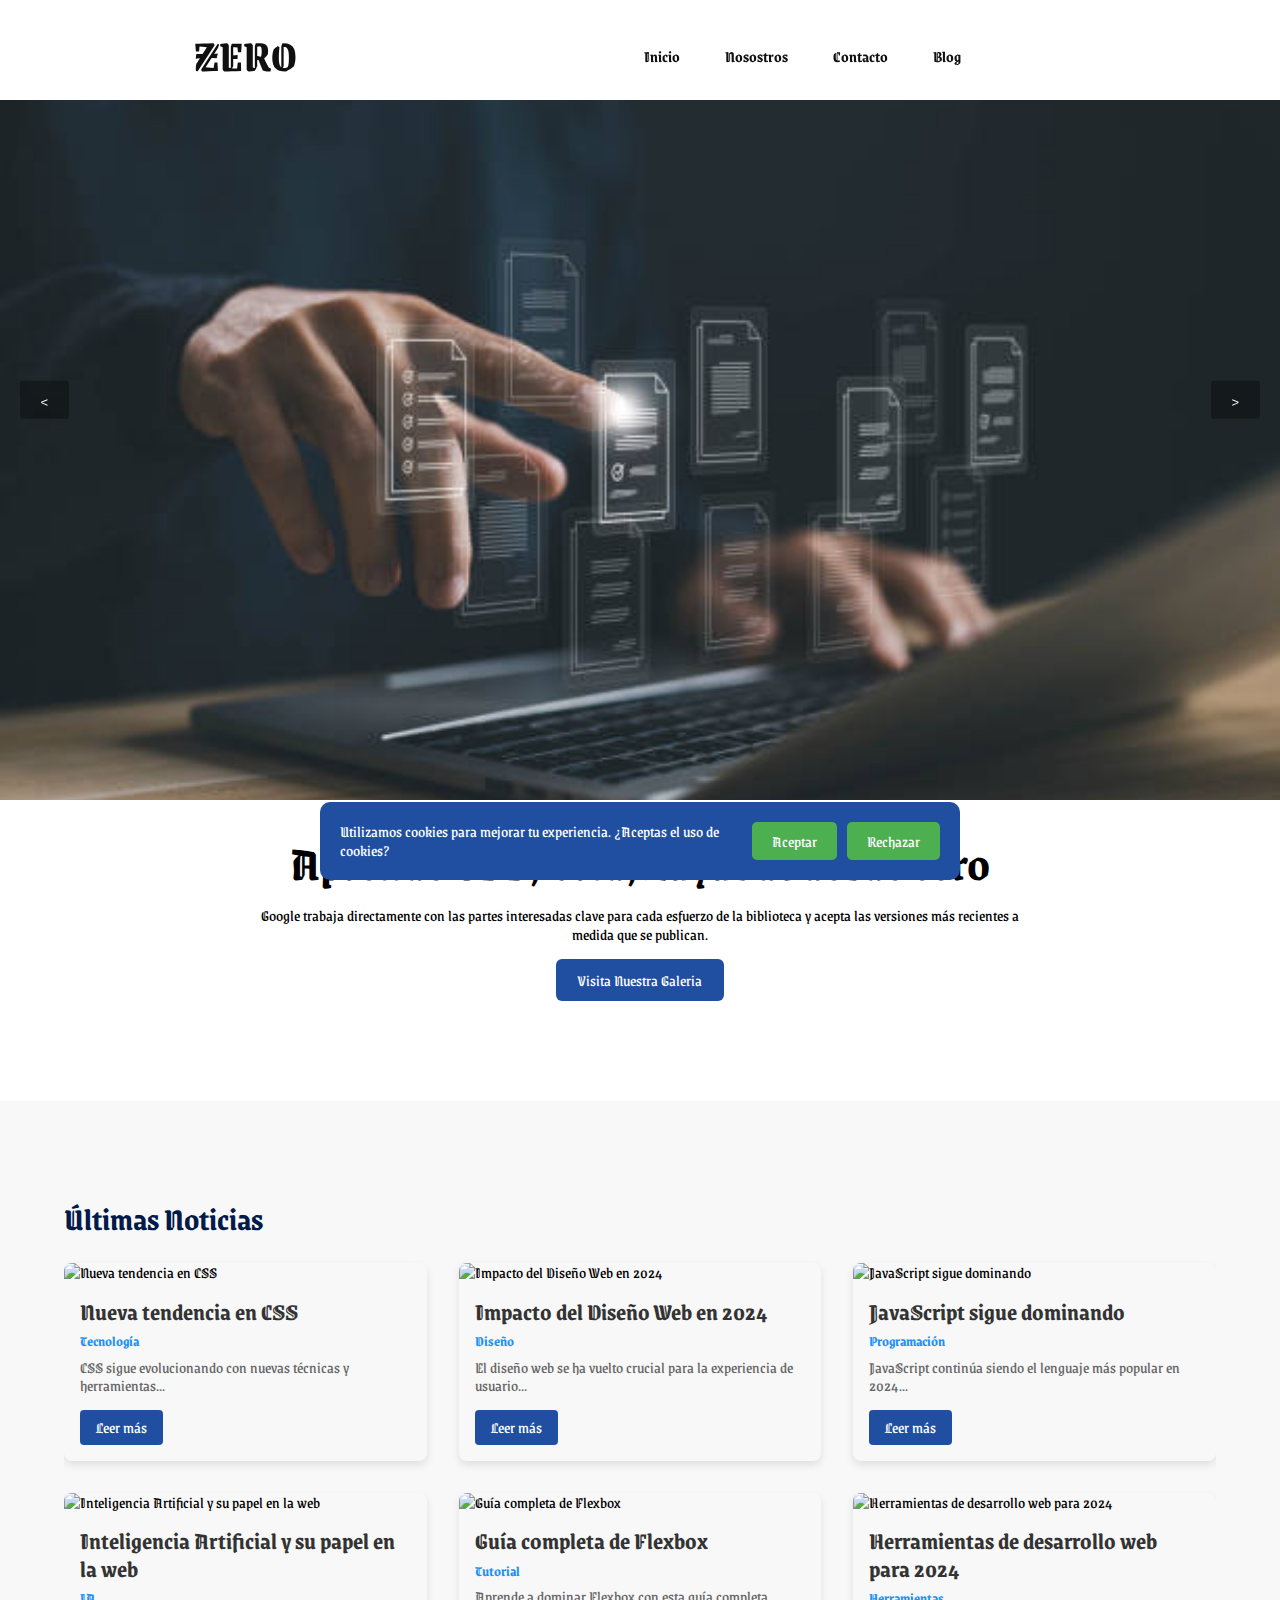
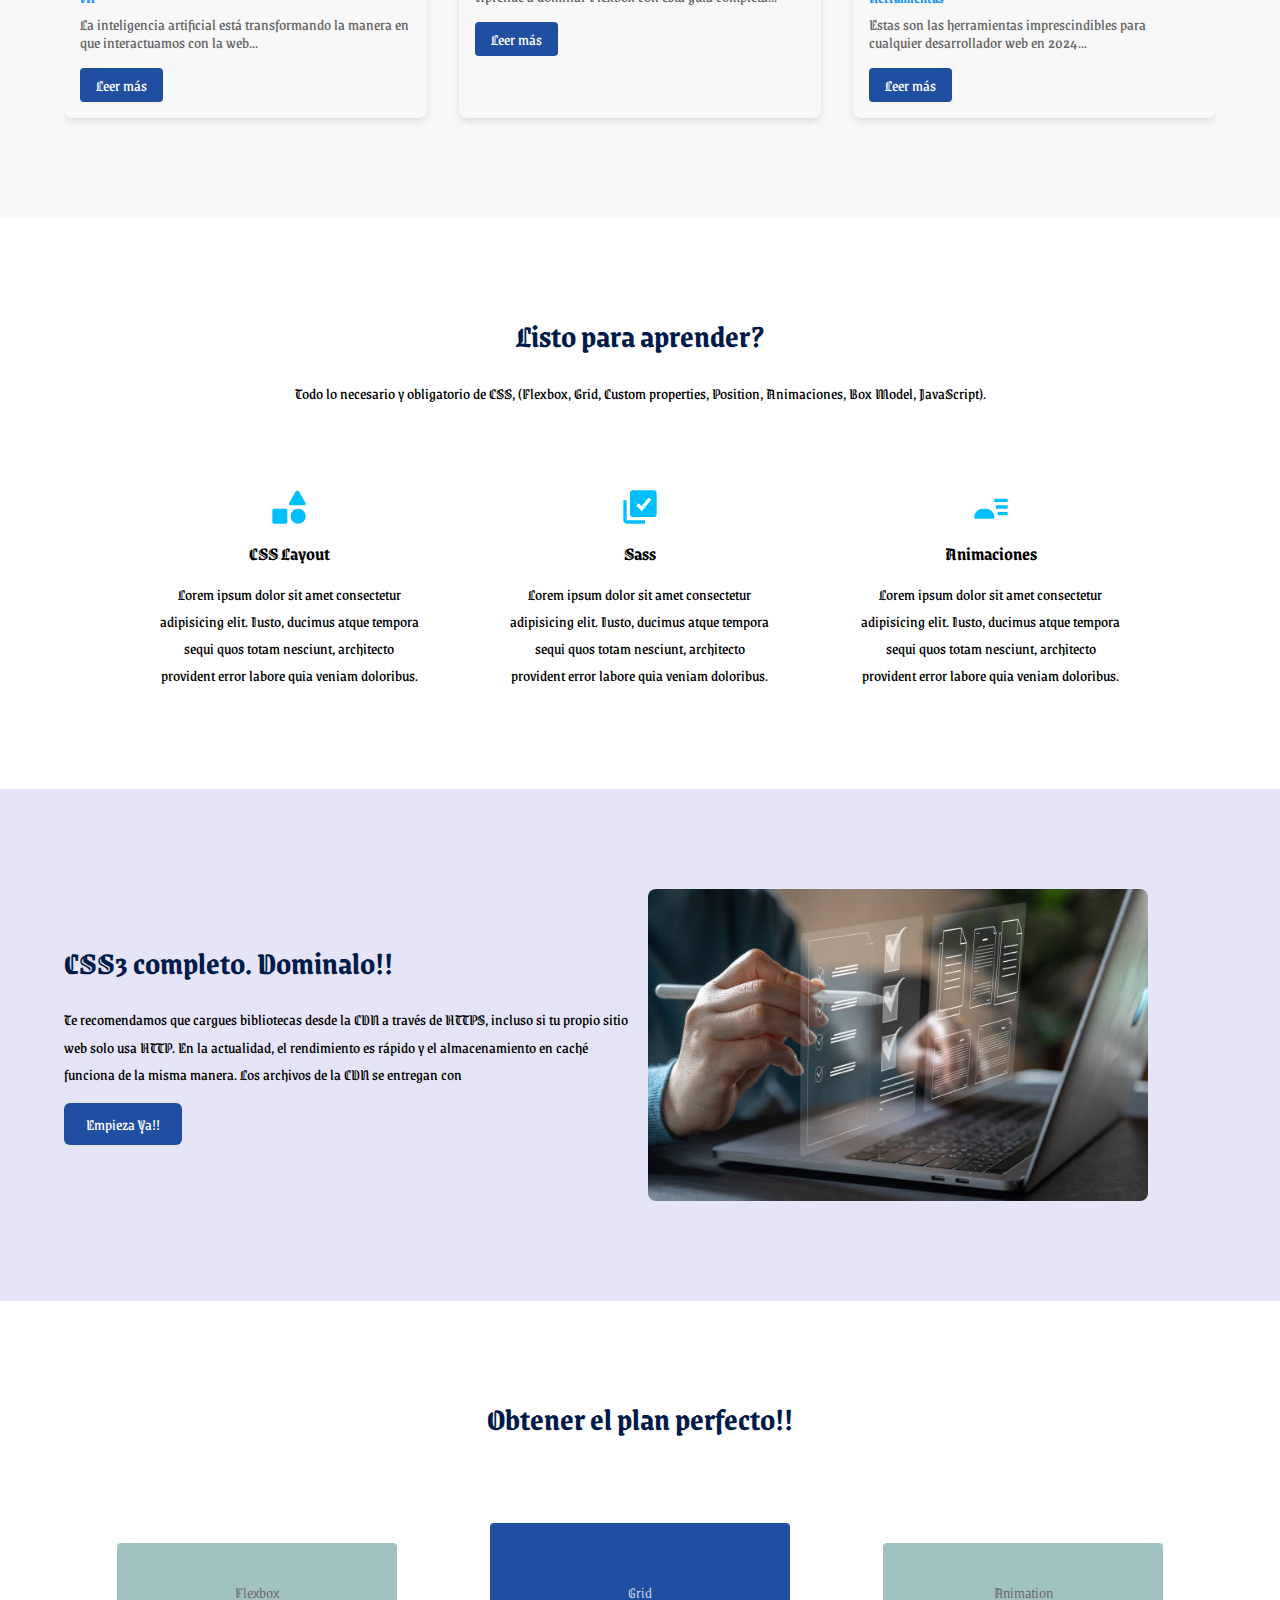
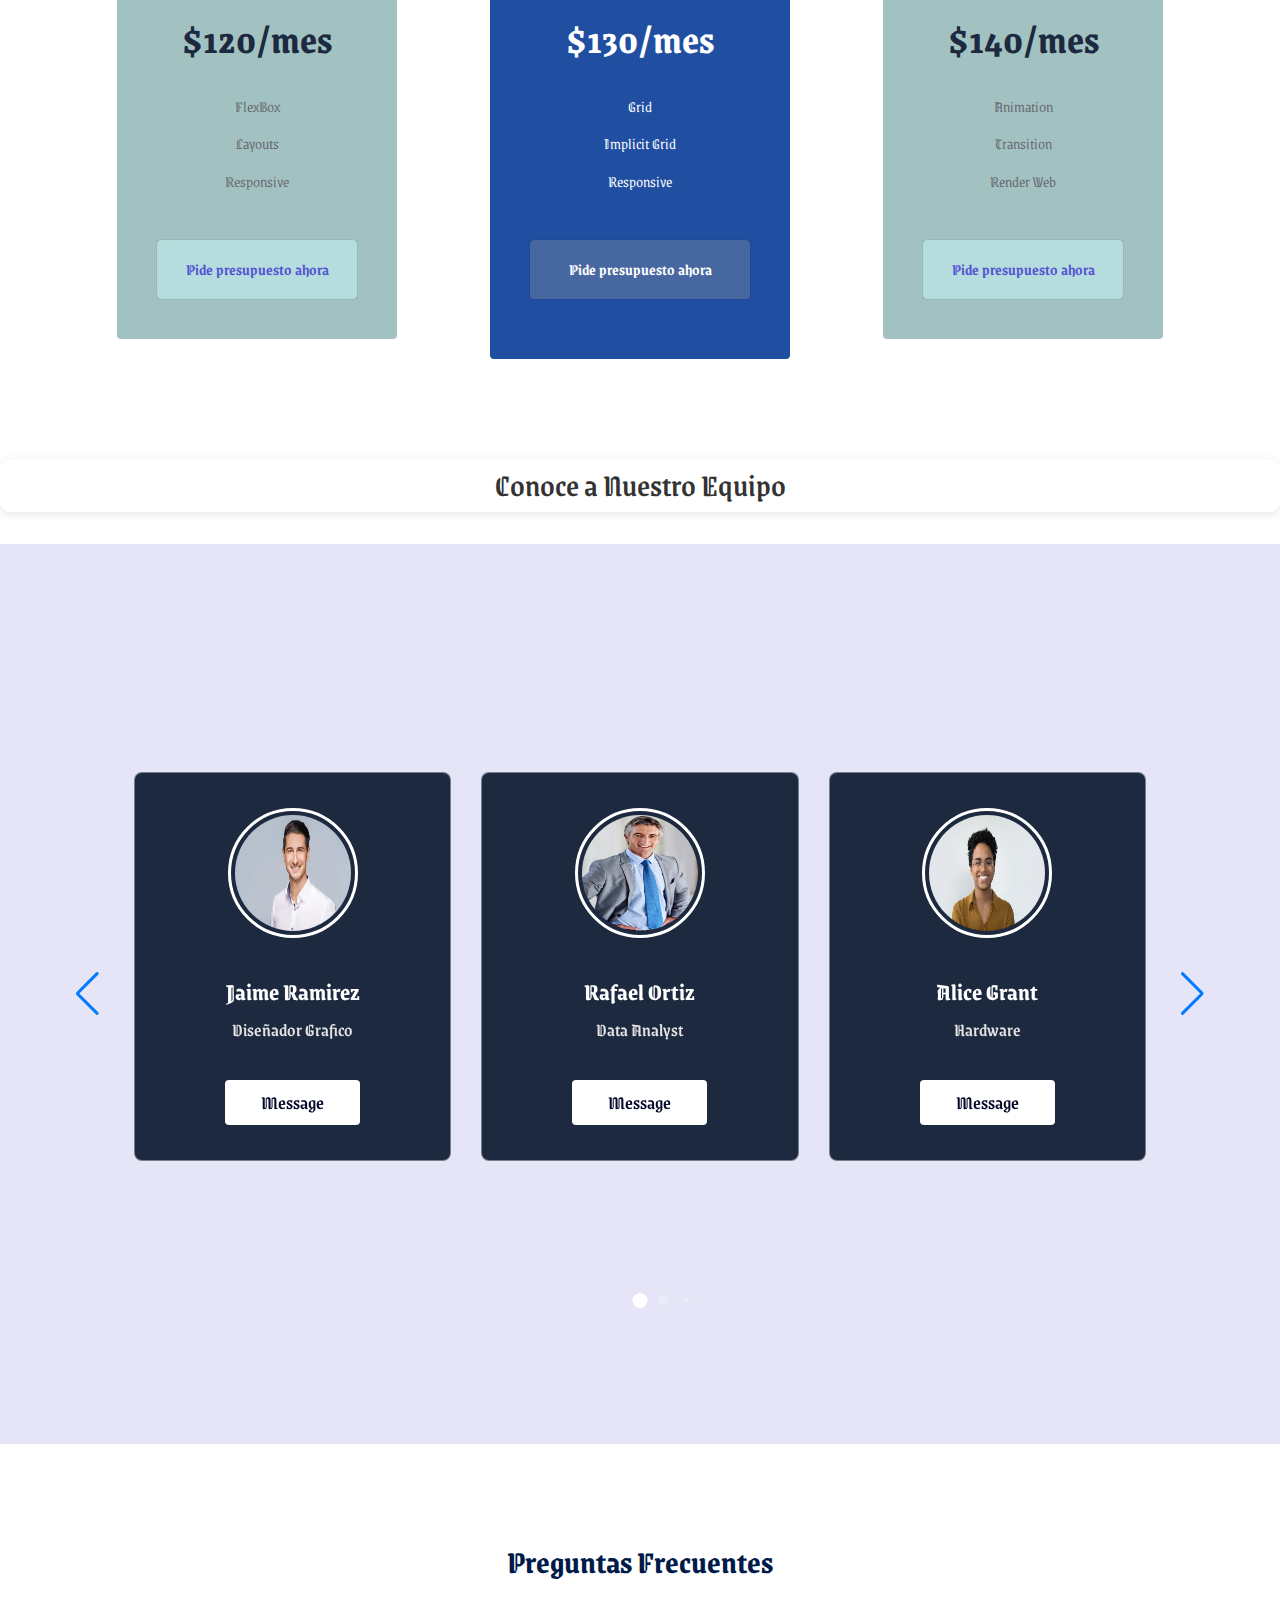
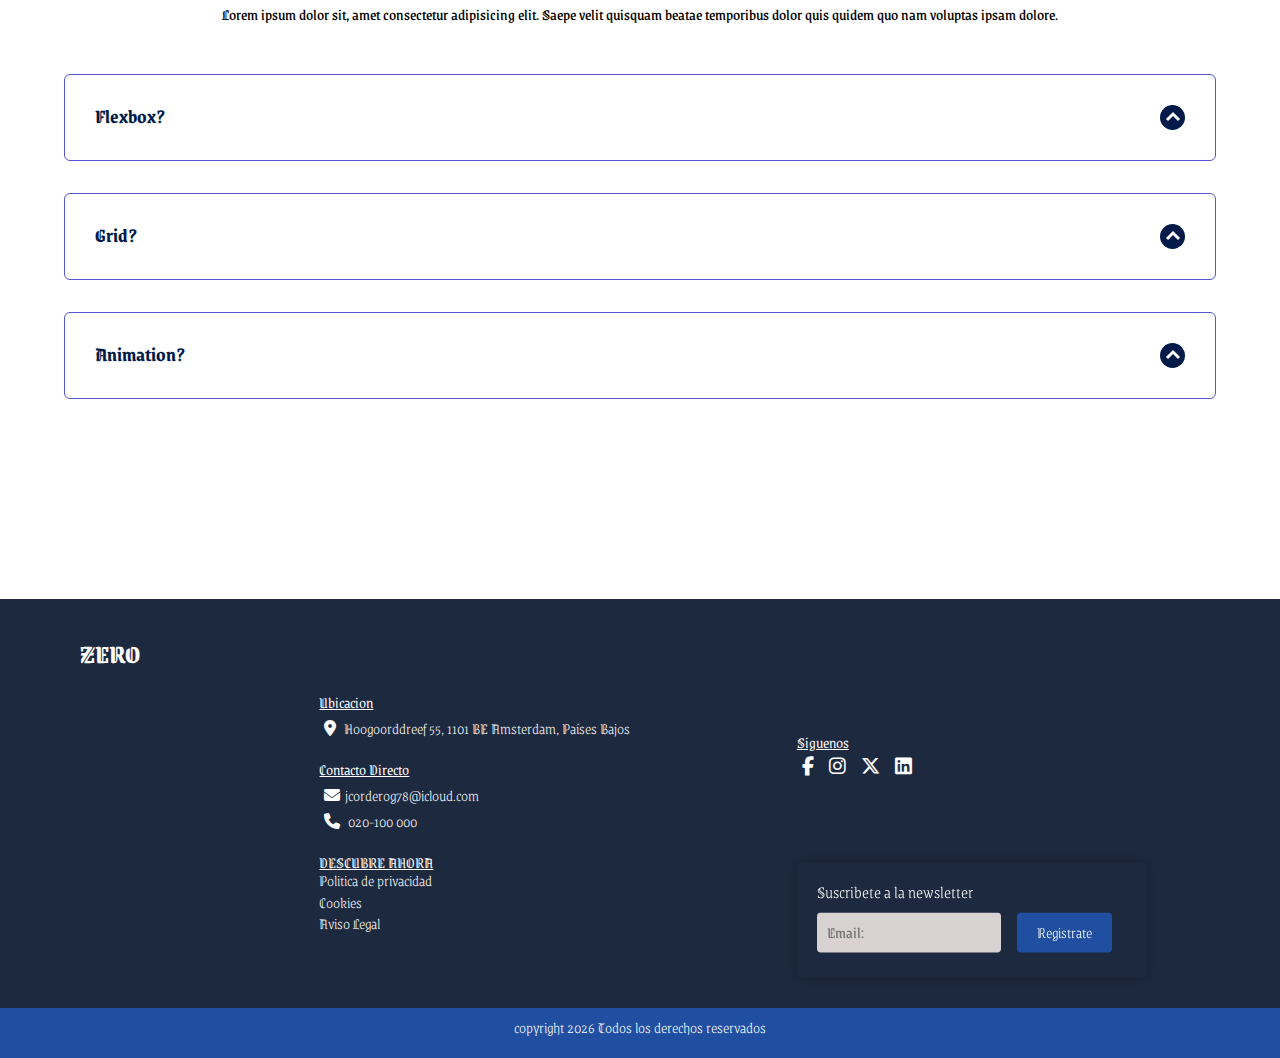
==== commit a774976a: "cambios" ====
--- a/index.html
+++ b/index.html
@@ -188,7 +188,7 @@
                     <a href="./views/formulario.html" class="cta">Empieza Ya!!</a>
                 </div>
                 <figure class="knowledge__picture">
-                    <img src="./assets/images/laptop2.jpg" class="knowledge__img"  alt="">
+                    <img src="./assets/images/imagen-show.jpg" class="knowledge__img"  alt="">
                 </figure>
             </div>
         </section>
--- a/css/style.css
+++ b/css/style.css
@@ -23,12 +23,12 @@
 }
 
 body, input {
-    font-family: "Slabo 27px", serif;
-    /*font-family: "Grenze Gotisch", serif;*/
+    /*font-family: "Slabo 27px", serif;*/
+    font-family: "Grenze Gotisch", serif;
     /*font-family: "Nunito", sans-serif;*/
 }
 
-a{
+a {
     text-decoration: none;
 }
 
@@ -65,12 +65,7 @@
     left: 0;
     width: 100%;
     height: 100%;
-   /* background-image: linear-gradient(180deg, #0000008c 0%, #0000008c 100%), url('../assets/images/imagen1.jpg');
-    background-size: cover;
-    clip-path: polygon(0 0, 100% 0, 100% 80%, 50% 95%, 0 80%);*/
-   /* z-index: -1;*/
-}
-
+}
 
 /** Nav-bar **/
 .nav {
@@ -337,7 +332,6 @@
     color: #333; 
     margin-bottom: 2rem;
     padding: 0.5rem;
-   /* background-color: #f8f9fa; */
     border-radius: 10px;
     box-shadow: 0 2px 10px rgba(0, 0, 0, 0.1); /* Sombra ligera */
 }
@@ -359,7 +353,6 @@
 
 .card-list .card-item{
     color: #fff;
-    /*width: 300px;**/
     user-select: none;
     padding: 35px;
     display: flex;
@@ -369,7 +362,6 @@
     border-radius: 8px;
     backdrop-filter: blur(30px);
     background: var(--dark);
-    /*background: rgba(255, 255,  255, 0.2 );*/
     border:  1px solid rgba(255, 255,  255, 0.4 );
 }
 
@@ -550,14 +542,14 @@
 
 
 /* Media queries */
-@media (max-width:800px){
+@media (max-width:500px){
     .nav__menu{
         display: block;
     }
 
     .nav__link--menu{
         position: fixed;
-        background-color: var(--black);
+        background-color: var(--color-title);
         top: 0;
         left: 0;
         height: 100%;
@@ -589,7 +581,7 @@
 
     .hero__title{
         font-size: 2.5rem;
-        color: #e5e5f7;
+        color: #030728;
     }
 
     .about__main{
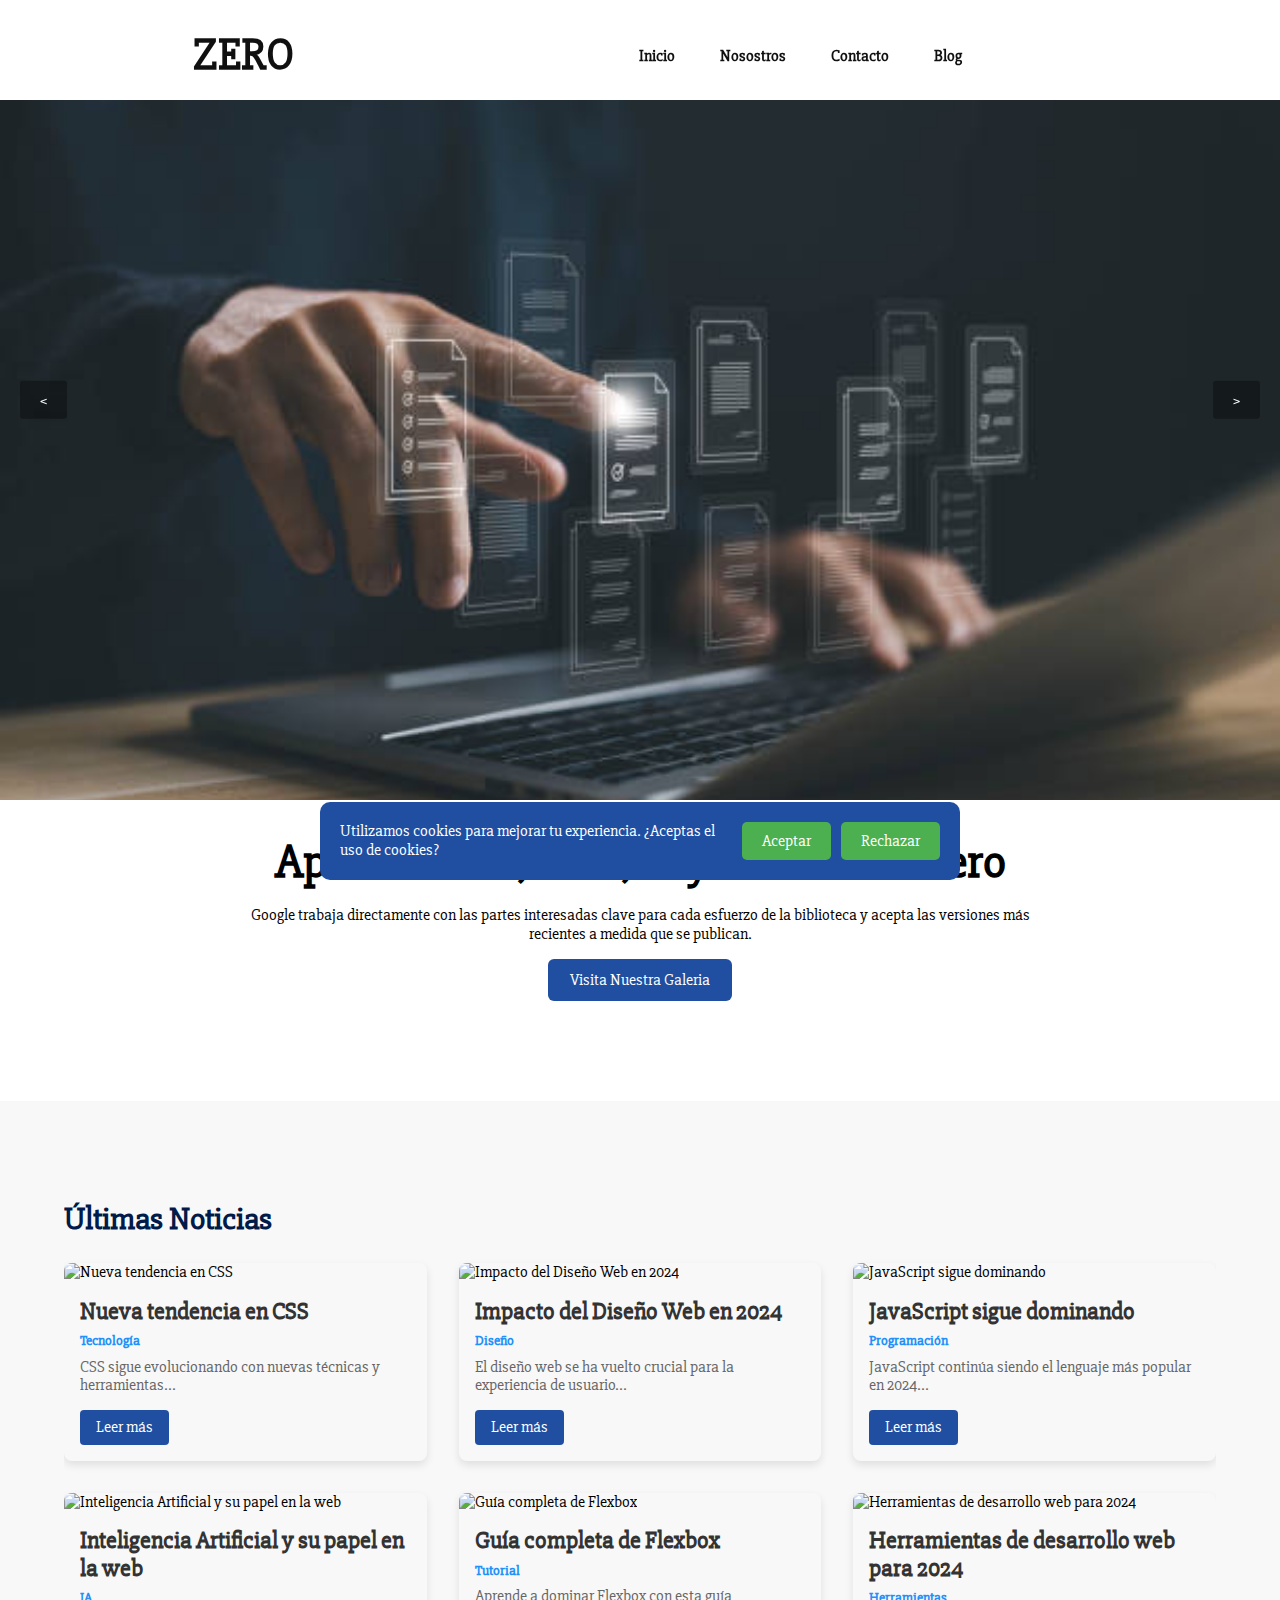
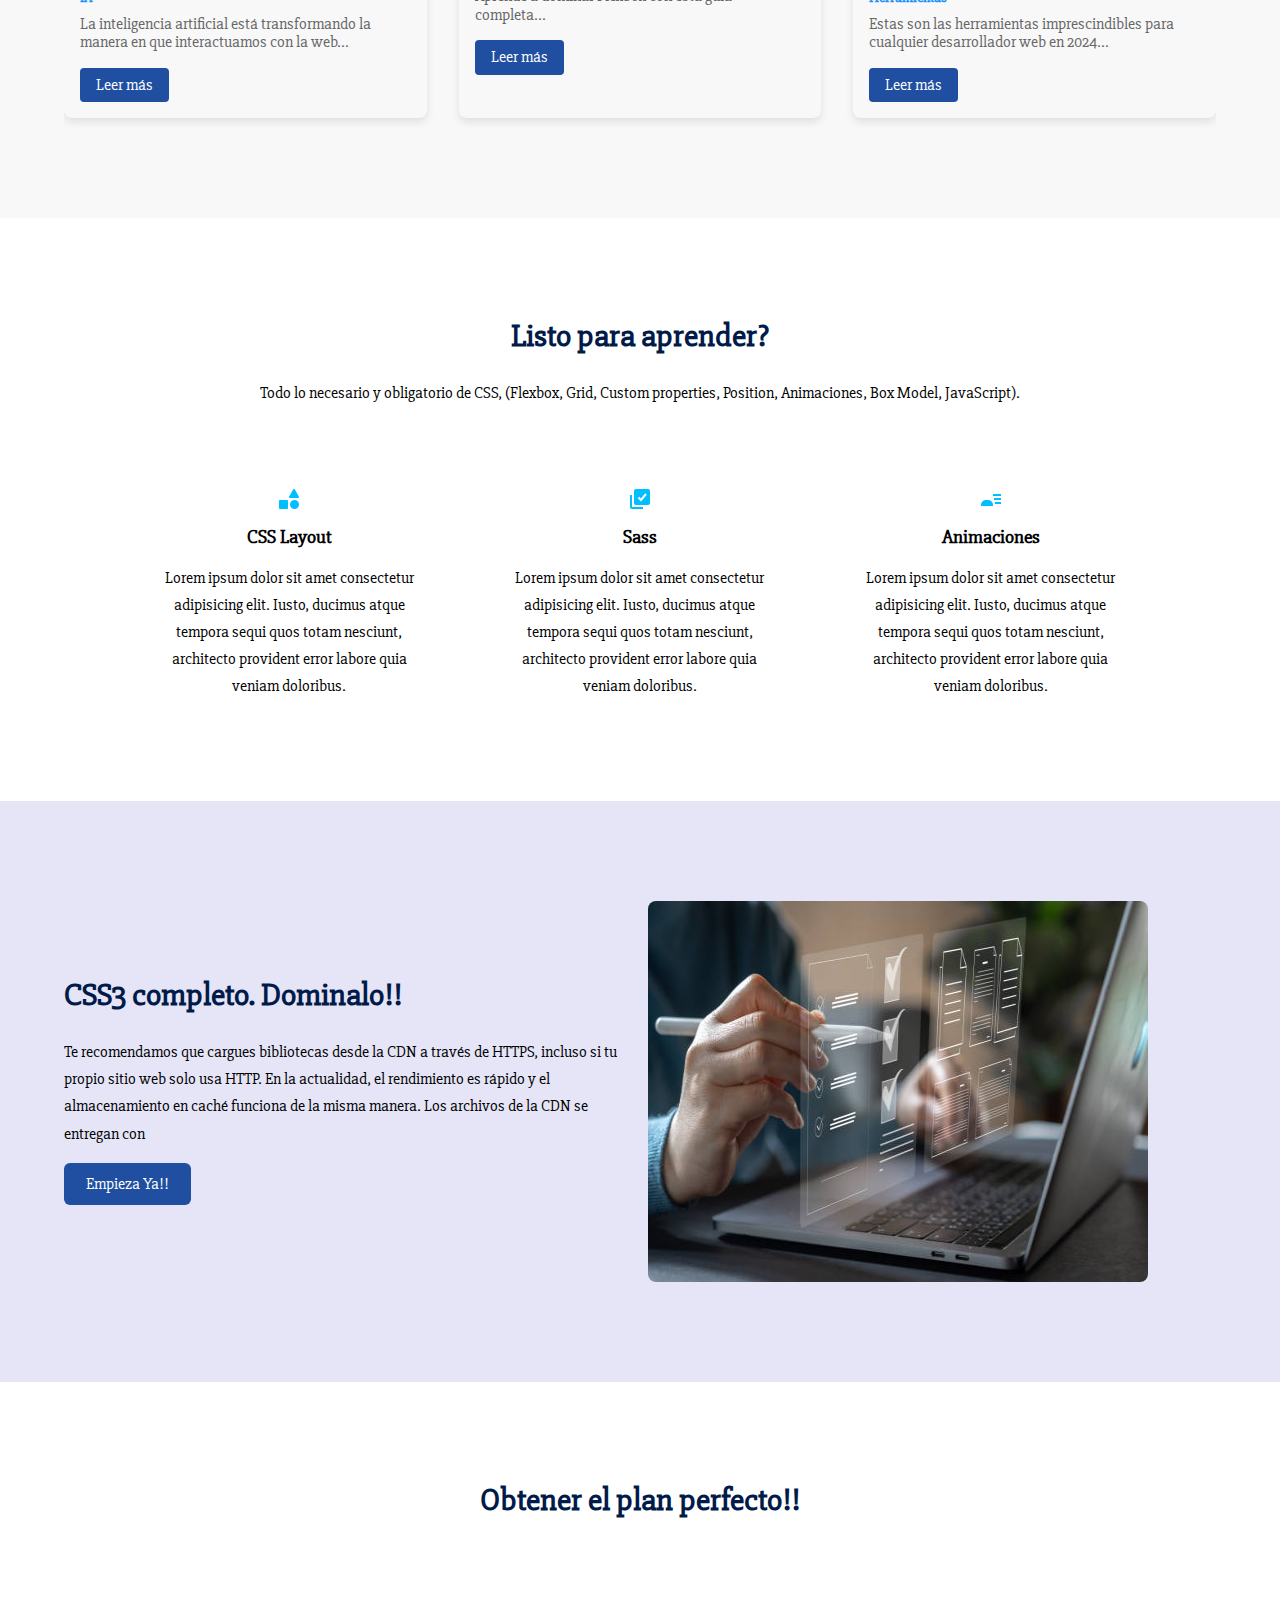
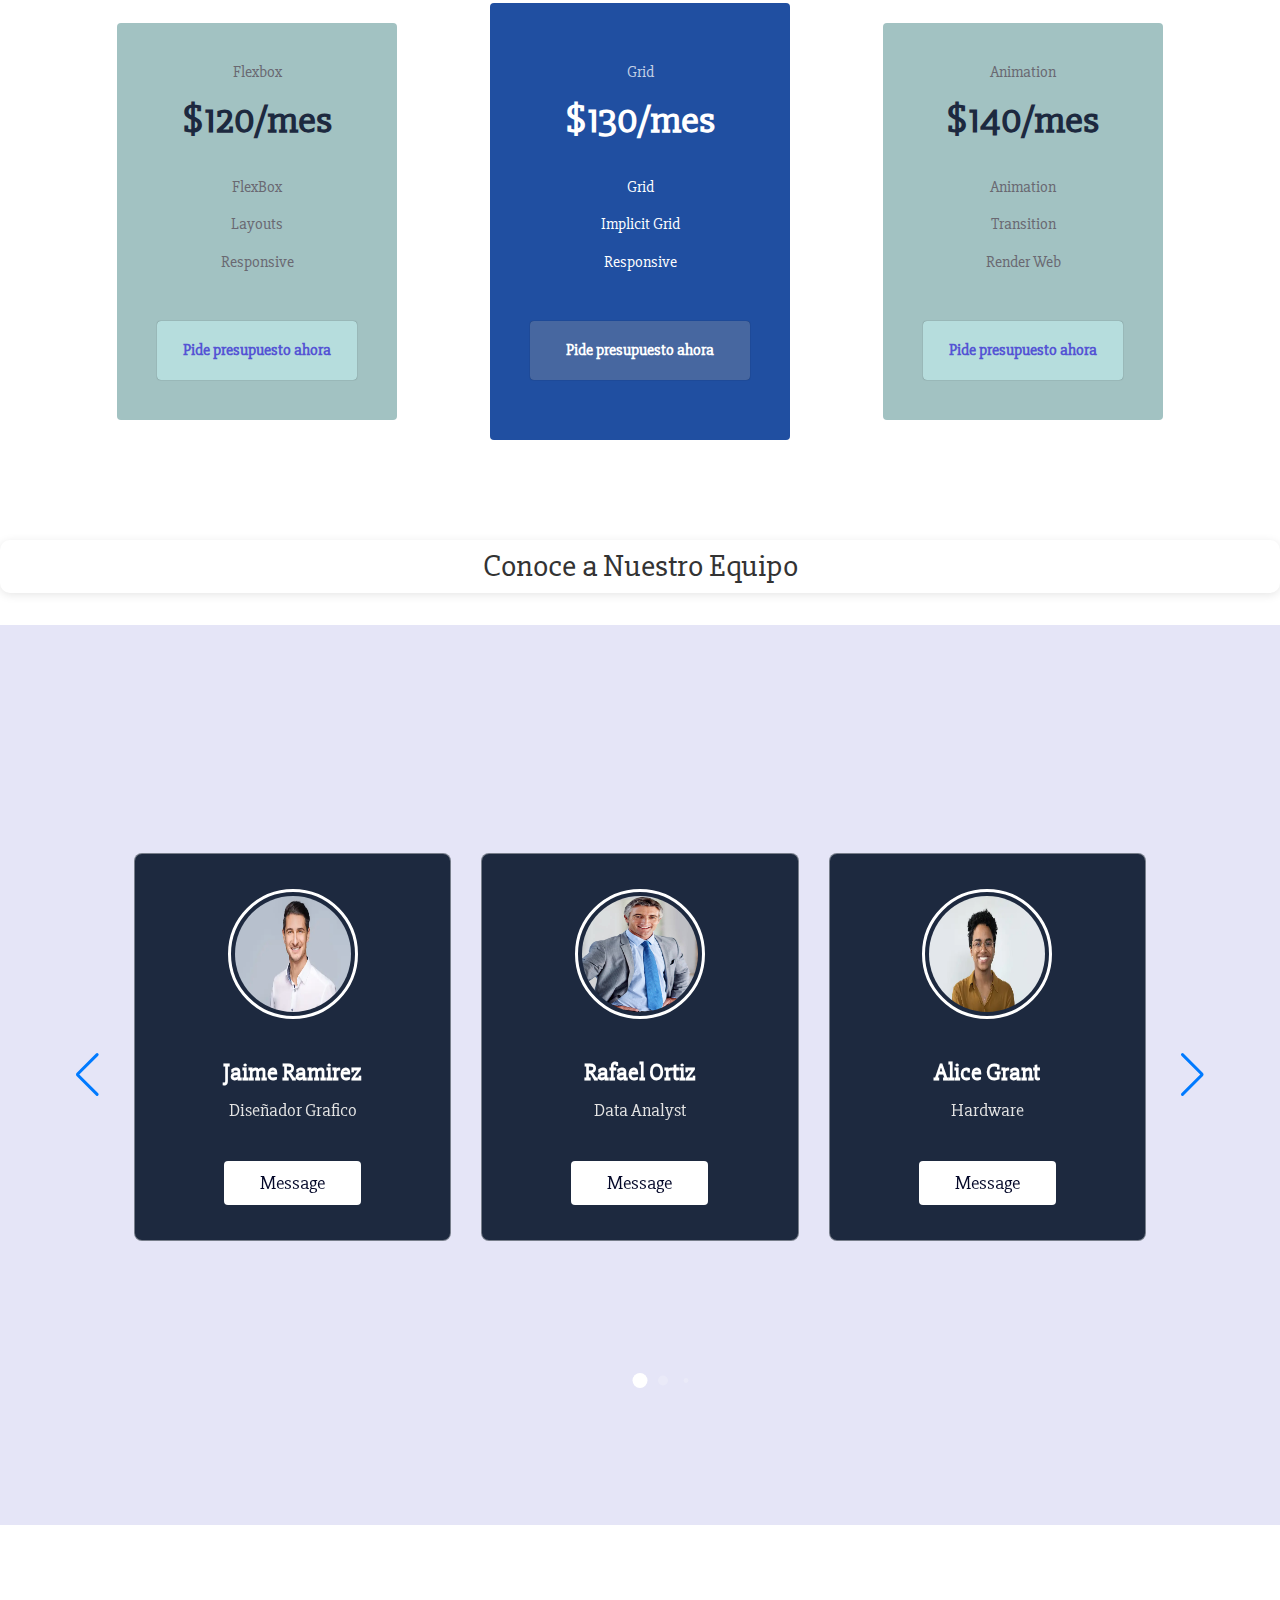
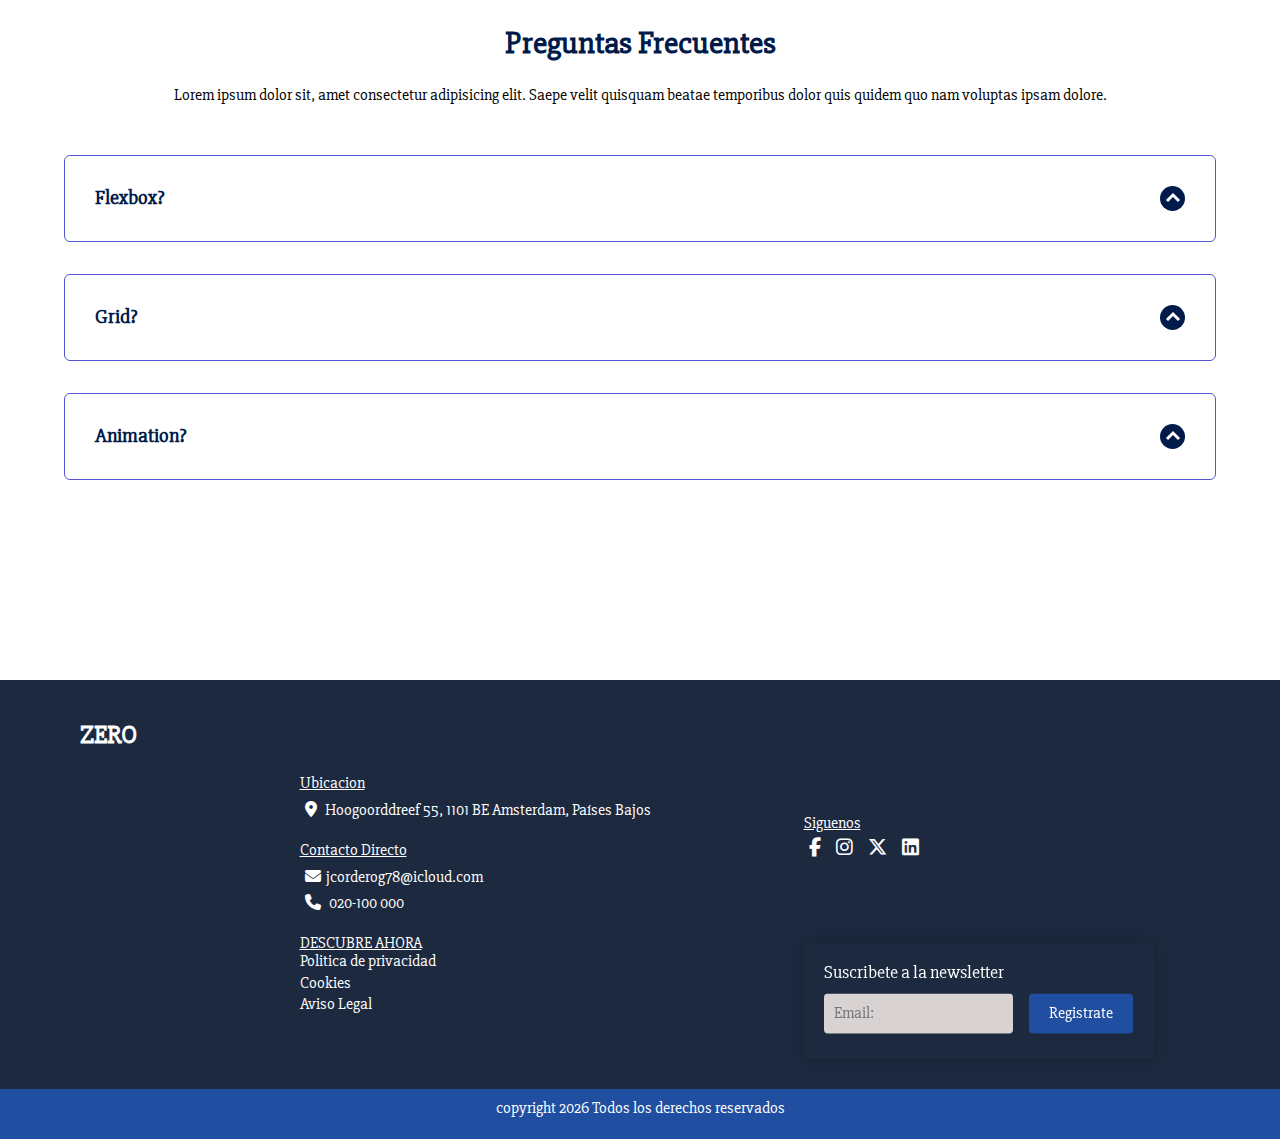
==== commit 5cd88add: "cambios" ====
--- a/index.html
+++ b/index.html
@@ -150,7 +150,7 @@
 
             <div class="about__main">
                 <article class="about__icons">
-                    <img src="./assets/imgSvg/shapes.svg" class="about__icon"  alt="">
+                    <img src="./assets/imgSvg/shapes.svg" class="about__icon" width="24" height="24"  alt="shapes">
                     <h3 class="about__title">CSS Layout</h3>
                     <p class="about__paragraph">Lorem ipsum dolor sit amet consectetur adipisicing elit. Iusto, ducimus 
                     atque tempora sequi quos totam nesciunt, architecto provident error labore quia veniam doloribus.
@@ -158,7 +158,7 @@
                 </article>
 
                 <article class="about__icons">
-                    <img src="./assets/imgSvg/select.svg" class="about__icon"  alt="">
+                    <img src="./assets/imgSvg/select.svg" class="about__icon" width="24" height="24"  alt="select">
                     <h3 class="about__title">Sass</h3>
                     <p class="about__paragraph">Lorem ipsum dolor sit amet consectetur adipisicing elit. Iusto, ducimus 
                     atque tempora sequi quos totam nesciunt, architecto provident error labore quia veniam doloribus.
@@ -166,7 +166,7 @@
                 </article>
 
                 <article class="about__icons">
-                    <img src="./assets/imgSvg/user.svg" class="about__icon" alt="">
+                    <img src="./assets/imgSvg/user.svg" class="about__icon" width="24" height="24" alt="user">
                     <h3 class="about__title">Animaciones</h3>
                     <p class="about__paragraph">Lorem ipsum dolor sit amet consectetur adipisicing elit. Iusto, ducimus 
                     atque tempora sequi quos totam nesciunt, architecto provident error labore quia veniam doloribus.
@@ -188,7 +188,7 @@
                     <a href="./views/formulario.html" class="cta">Empieza Ya!!</a>
                 </div>
                 <figure class="knowledge__picture">
-                    <img src="./assets/images/imagen-show.jpg" class="knowledge__img"  alt="">
+                    <img src="./assets/images/imagen-show.jpg" class="knowledge__img" width="612" height="381"  alt="AI">
                 </figure>
             </div>
         </section>
@@ -271,7 +271,7 @@
                     <div class="questions__answer">
                         <h3 class="questions__title">Flexbox?
                         <span class="questions__arrow">
-                            <img src="./assets/imgSvg/chevron-up.svg" class="questions__img" alt="">
+                            <img src="./assets/imgSvg/chevron-up.svg" class="questions__img" width="24" height="24" alt="preguntas">
                         </span>
                         </h3>
 
@@ -287,7 +287,7 @@
                     <div class="questions__answer">
                         <h3 class="questions__title">Grid?
                         <span class="questions__arrow">
-                            <img src="./assets/imgSvg/chevron-up.svg" class="questions__img" alt="">
+                            <img src="./assets/imgSvg/chevron-up.svg" class="questions__img" width="24" height="24" alt="preguntas">
                         </span>
                         </h3>
 
--- a/css/style.css
+++ b/css/style.css
@@ -23,8 +23,8 @@
 }
 
 body, input {
-    /*font-family: "Slabo 27px", serif;*/
-    font-family: "Grenze Gotisch", serif;
+    font-family: "Slabo 27px", serif;
+   /* font-family: "Grenze Gotisch", serif;*/
     /*font-family: "Nunito", sans-serif;*/
 }
 
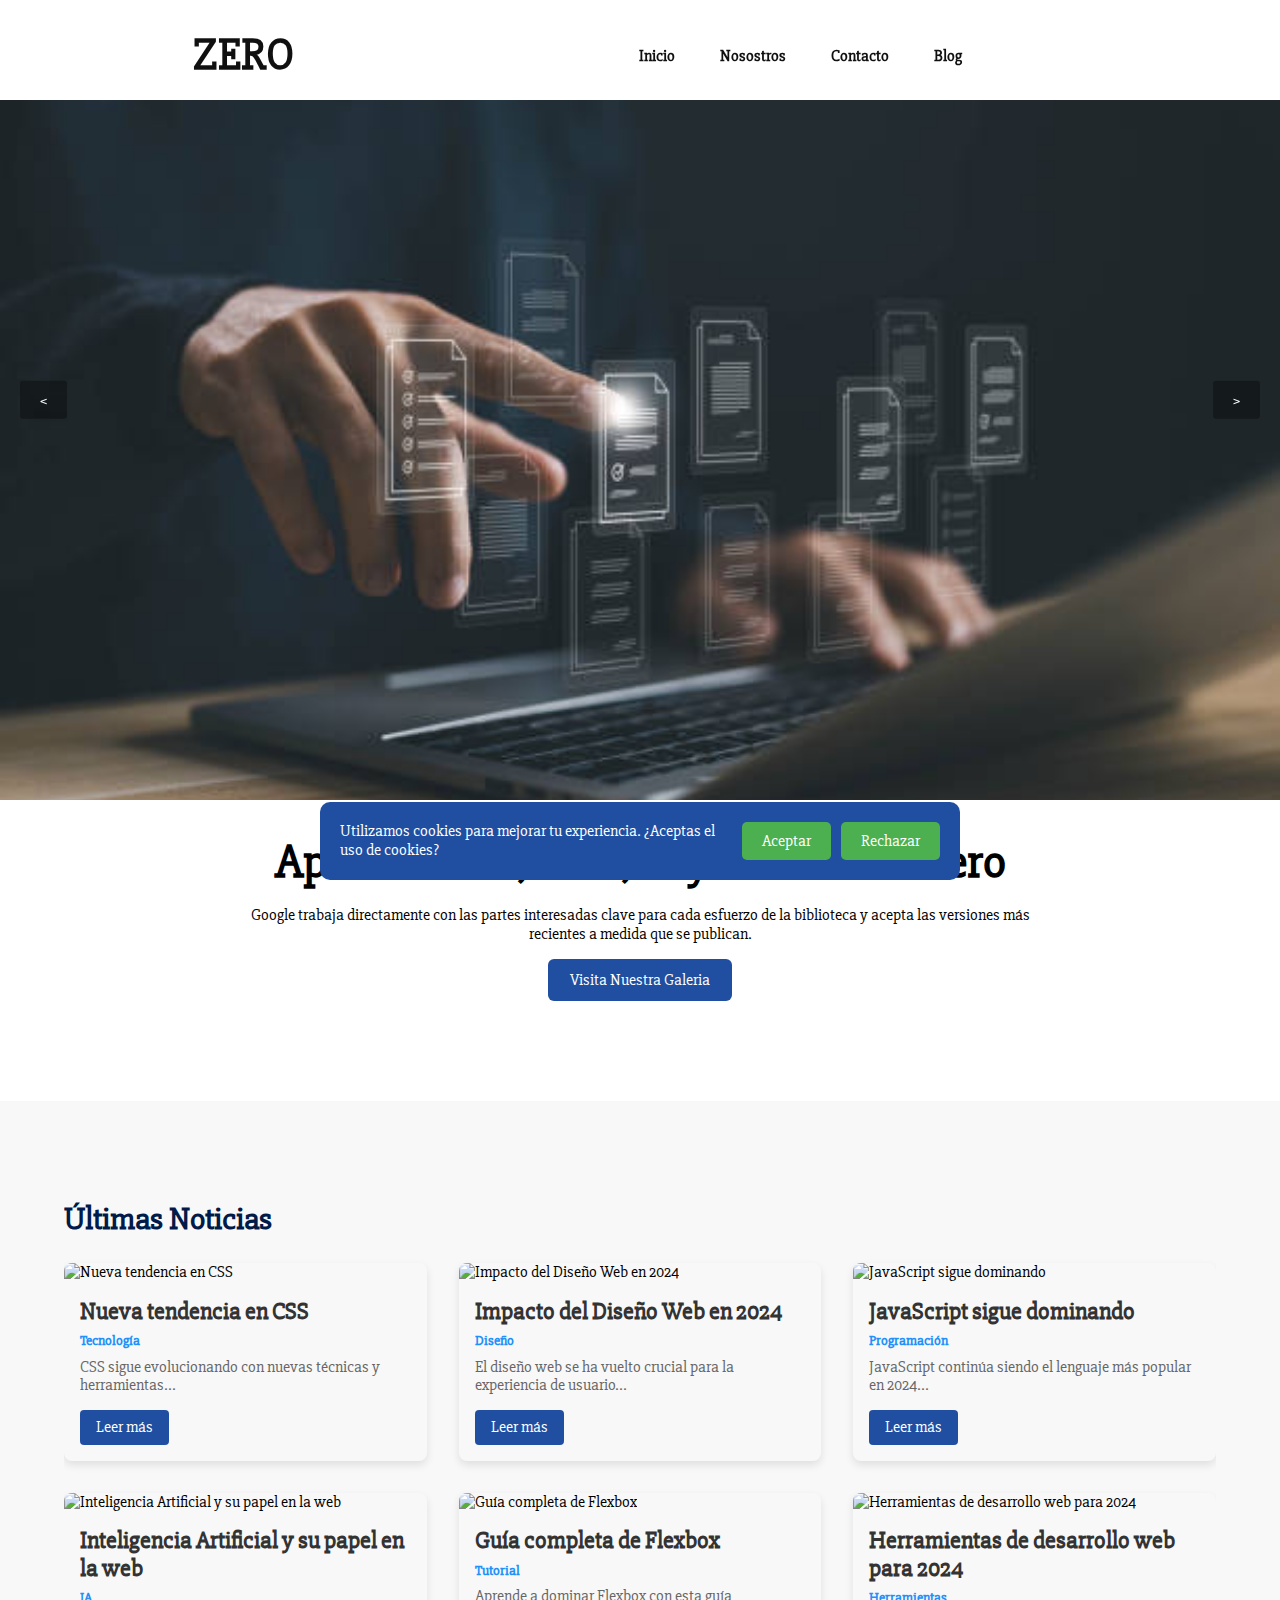
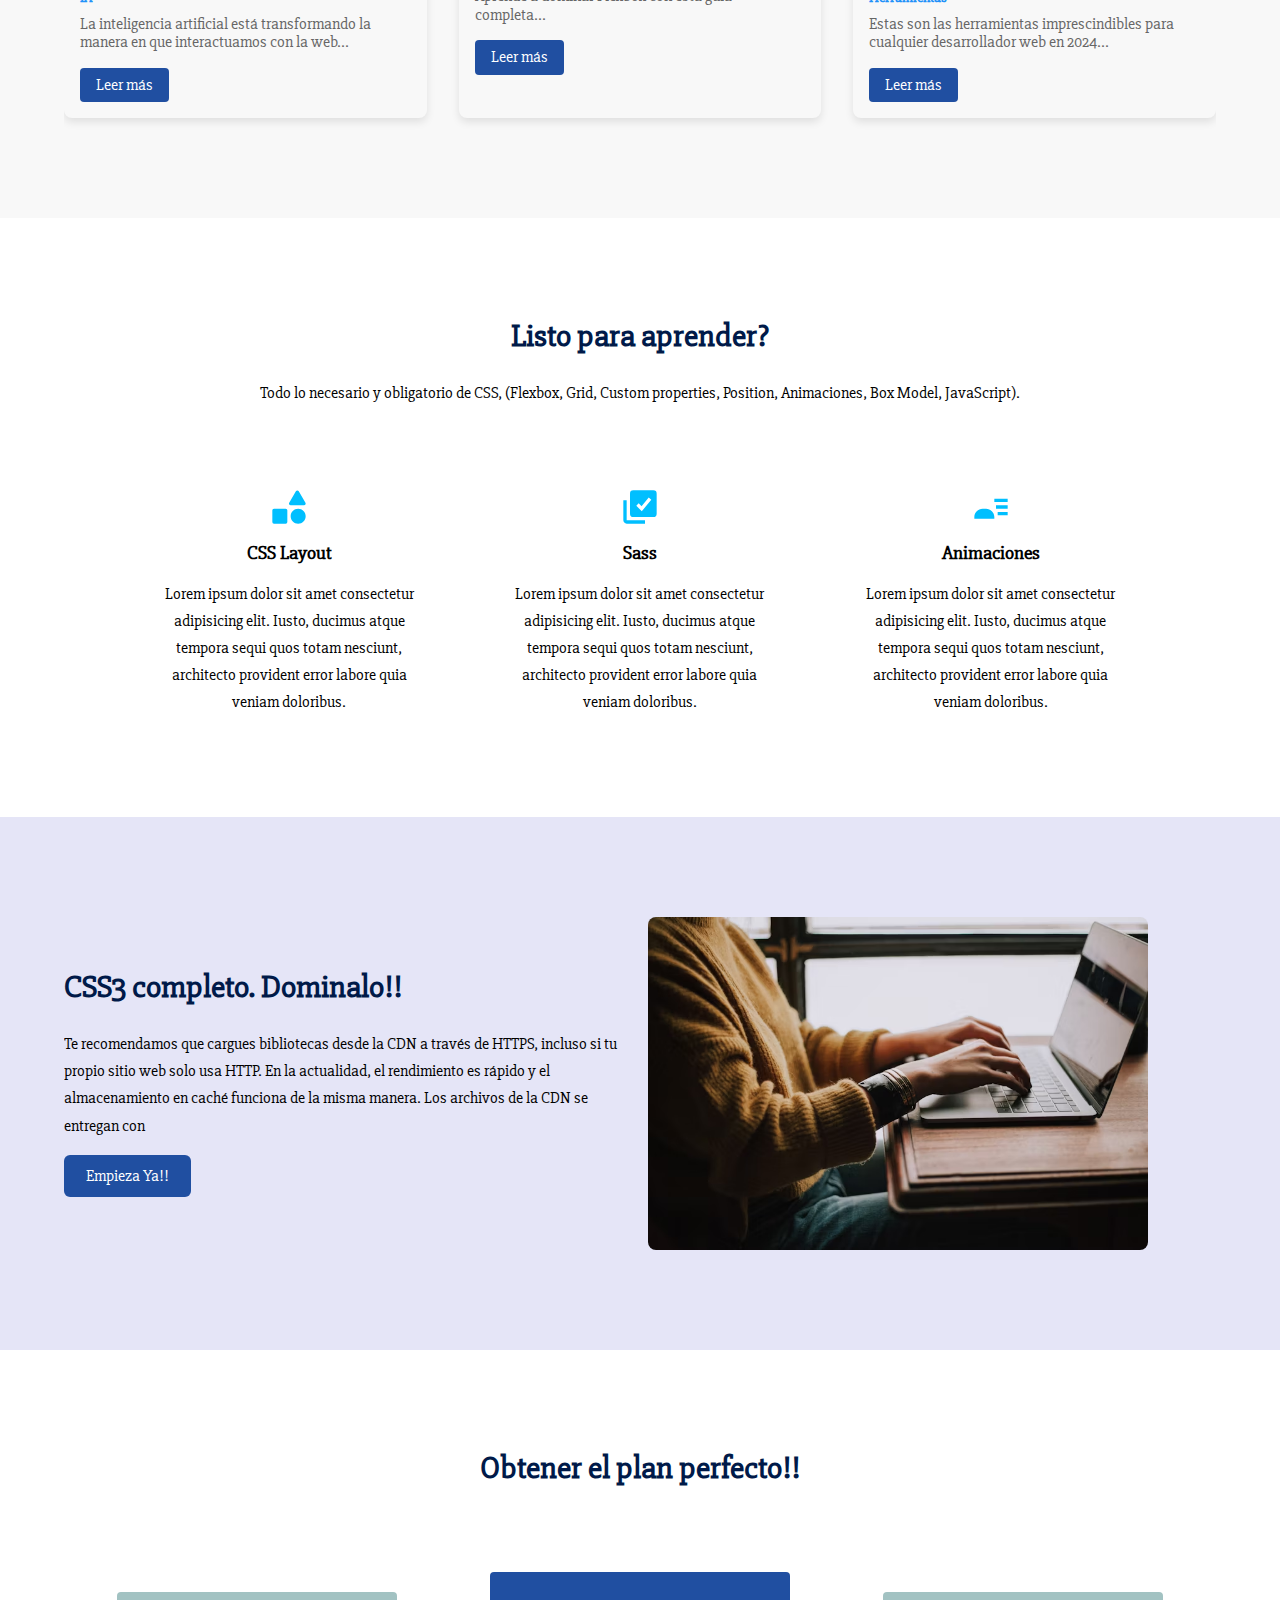
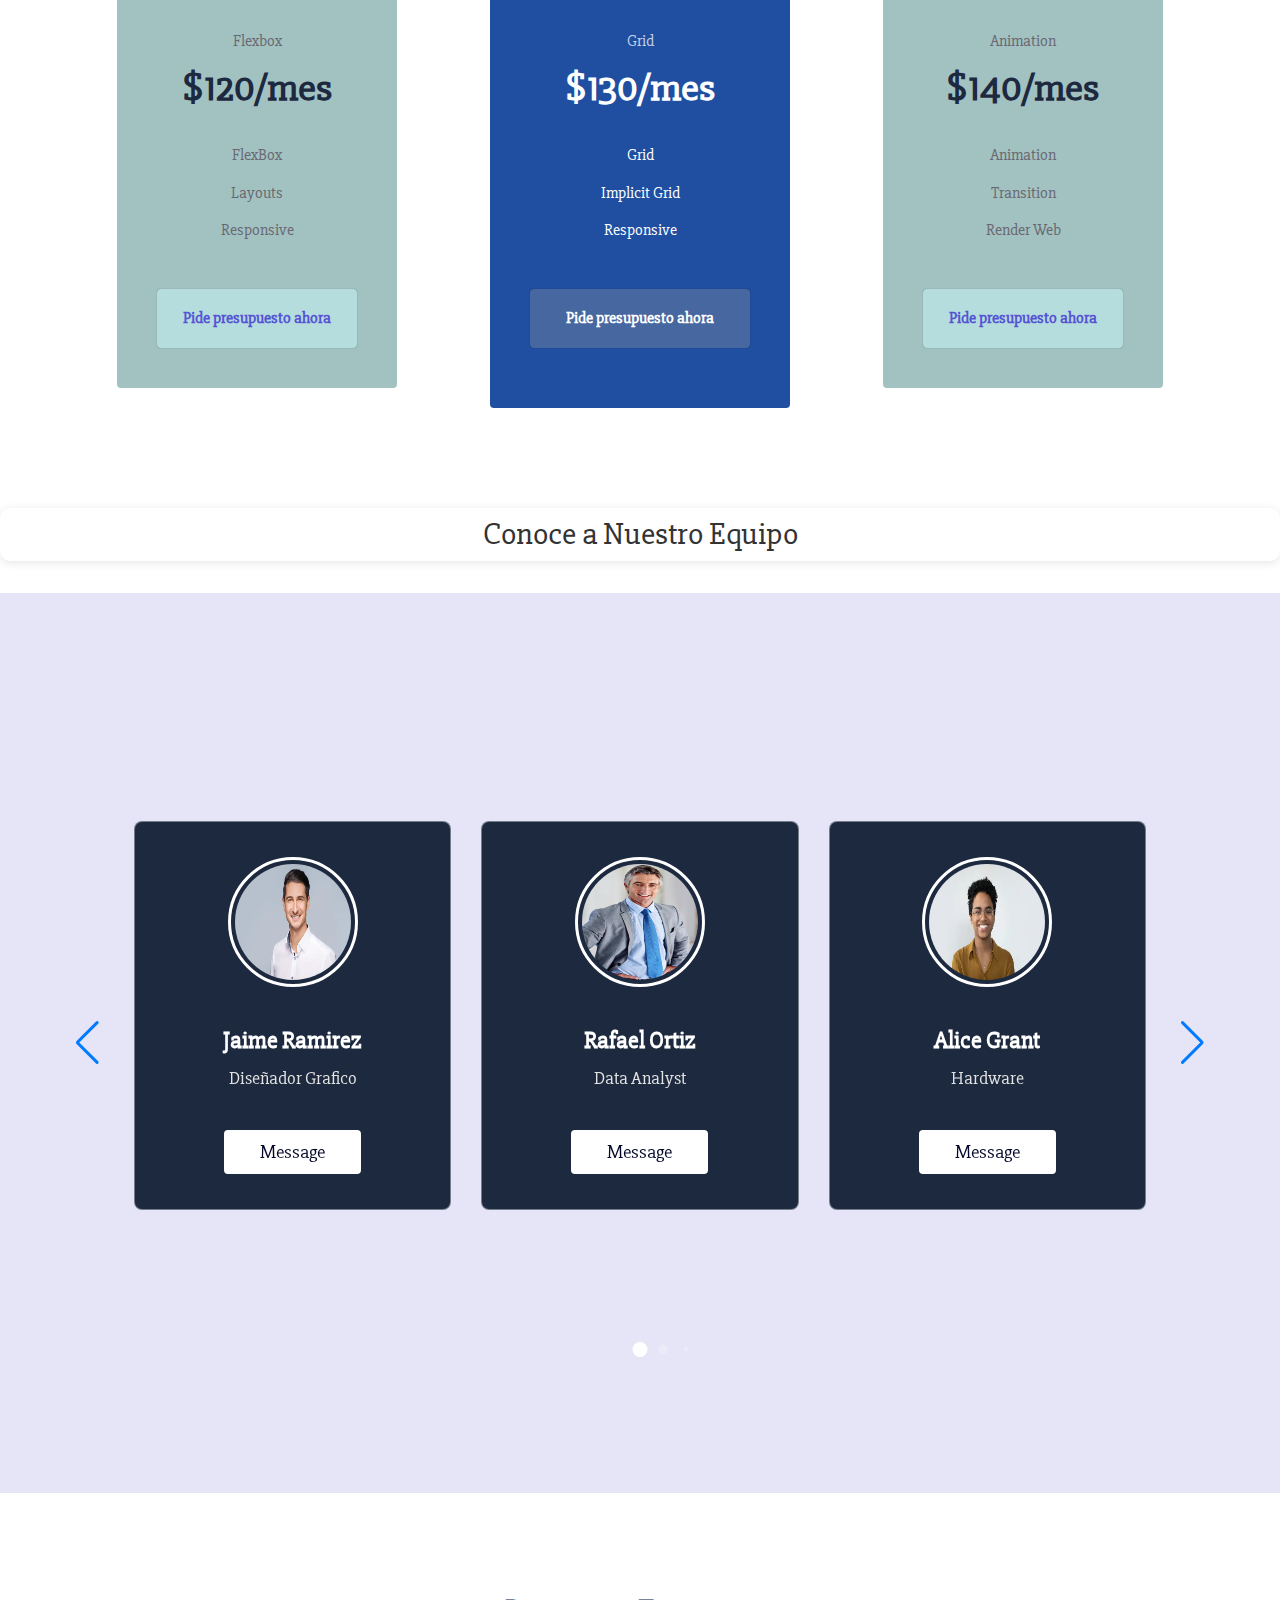
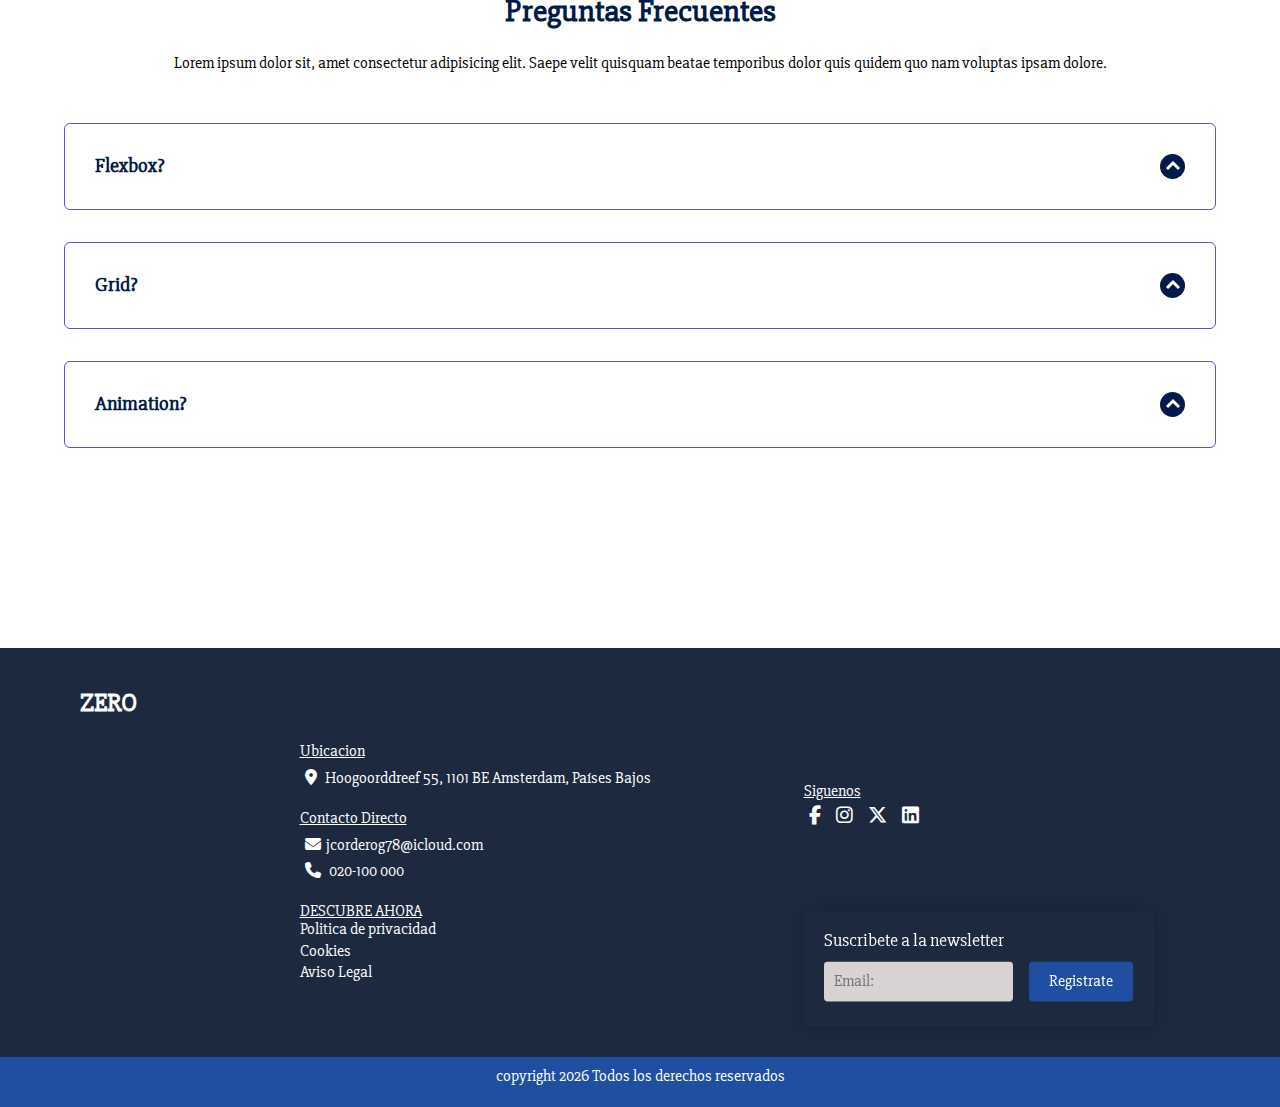
==== commit 0318e377: "index" ====
--- a/index.html
+++ b/index.html
@@ -41,14 +41,14 @@
     <meta property="og:url" content="http://zerotechcursos.github.io">
     <meta property="og:title" content="ZERO CURSOS TECHNOLOGIA">
     <meta property="og:description" content="Aprende tecnología desde cero con guías prácticas, conceptos claros y recursos accesibles para dominar habilidades tecnológicas esenciales rápidamente.">
-    <meta property="og:image" content="https://metatags.io/images/images/imagen-show.jpg">
+    <meta property="og:image" content="http://zerotechcursos.github.io/images/imagen-show.jpg">
 
     <!-- Twitter -->
     <meta property="twitter:card" content="summary_large_image">
     <meta property="twitter:url" content="http://zerotechcursos.github.io">
     <meta property="twitter:title" content="ZERO CURSOS TECHNOLOGIA">
     <meta property="twitter:description" content="Aprende tecnología desde cero con guías prácticas, conceptos claros y recursos accesibles para dominar habilidades tecnológicas esenciales rápidamente.">
-    <meta property="twitter:image" content="https://metatags.io/images/https://metatags.io/images/imagen-show.jpg">
+    <meta property="twitter:image" content="http://zerotechcursos.github.io/images/imagen-show.jpg">
 
 </head>
 <body>
@@ -150,7 +150,7 @@
 
             <div class="about__main">
                 <article class="about__icons">
-                    <img src="./assets/imgSvg/shapes.svg" class="about__icon" width="24" height="24"  alt="shapes">
+                    <img src="./assets/imgSvg/shapes.svg" class="about__icon"  alt="">
                     <h3 class="about__title">CSS Layout</h3>
                     <p class="about__paragraph">Lorem ipsum dolor sit amet consectetur adipisicing elit. Iusto, ducimus 
                     atque tempora sequi quos totam nesciunt, architecto provident error labore quia veniam doloribus.
@@ -158,7 +158,7 @@
                 </article>
 
                 <article class="about__icons">
-                    <img src="./assets/imgSvg/select.svg" class="about__icon" width="24" height="24"  alt="select">
+                    <img src="./assets/imgSvg/select.svg" class="about__icon"  alt="">
                     <h3 class="about__title">Sass</h3>
                     <p class="about__paragraph">Lorem ipsum dolor sit amet consectetur adipisicing elit. Iusto, ducimus 
                     atque tempora sequi quos totam nesciunt, architecto provident error labore quia veniam doloribus.
@@ -166,7 +166,7 @@
                 </article>
 
                 <article class="about__icons">
-                    <img src="./assets/imgSvg/user.svg" class="about__icon" width="24" height="24" alt="user">
+                    <img src="./assets/imgSvg/user.svg" class="about__icon" alt="">
                     <h3 class="about__title">Animaciones</h3>
                     <p class="about__paragraph">Lorem ipsum dolor sit amet consectetur adipisicing elit. Iusto, ducimus 
                     atque tempora sequi quos totam nesciunt, architecto provident error labore quia veniam doloribus.
@@ -188,7 +188,7 @@
                     <a href="./views/formulario.html" class="cta">Empieza Ya!!</a>
                 </div>
                 <figure class="knowledge__picture">
-                    <img src="./assets/images/imagen-show.jpg" class="knowledge__img" width="612" height="381"  alt="AI">
+                    <img src="./assets/images/laptop2.jpg" class="knowledge__img"  alt="">
                 </figure>
             </div>
         </section>
@@ -271,7 +271,7 @@
                     <div class="questions__answer">
                         <h3 class="questions__title">Flexbox?
                         <span class="questions__arrow">
-                            <img src="./assets/imgSvg/chevron-up.svg" class="questions__img" width="24" height="24" alt="preguntas">
+                            <img src="./assets/imgSvg/chevron-up.svg" class="questions__img" alt="">
                         </span>
                         </h3>
 
@@ -287,7 +287,7 @@
                     <div class="questions__answer">
                         <h3 class="questions__title">Grid?
                         <span class="questions__arrow">
-                            <img src="./assets/imgSvg/chevron-up.svg" class="questions__img" width="24" height="24" alt="preguntas">
+                            <img src="./assets/imgSvg/chevron-up.svg" class="questions__img" alt="">
                         </span>
                         </h3>
 
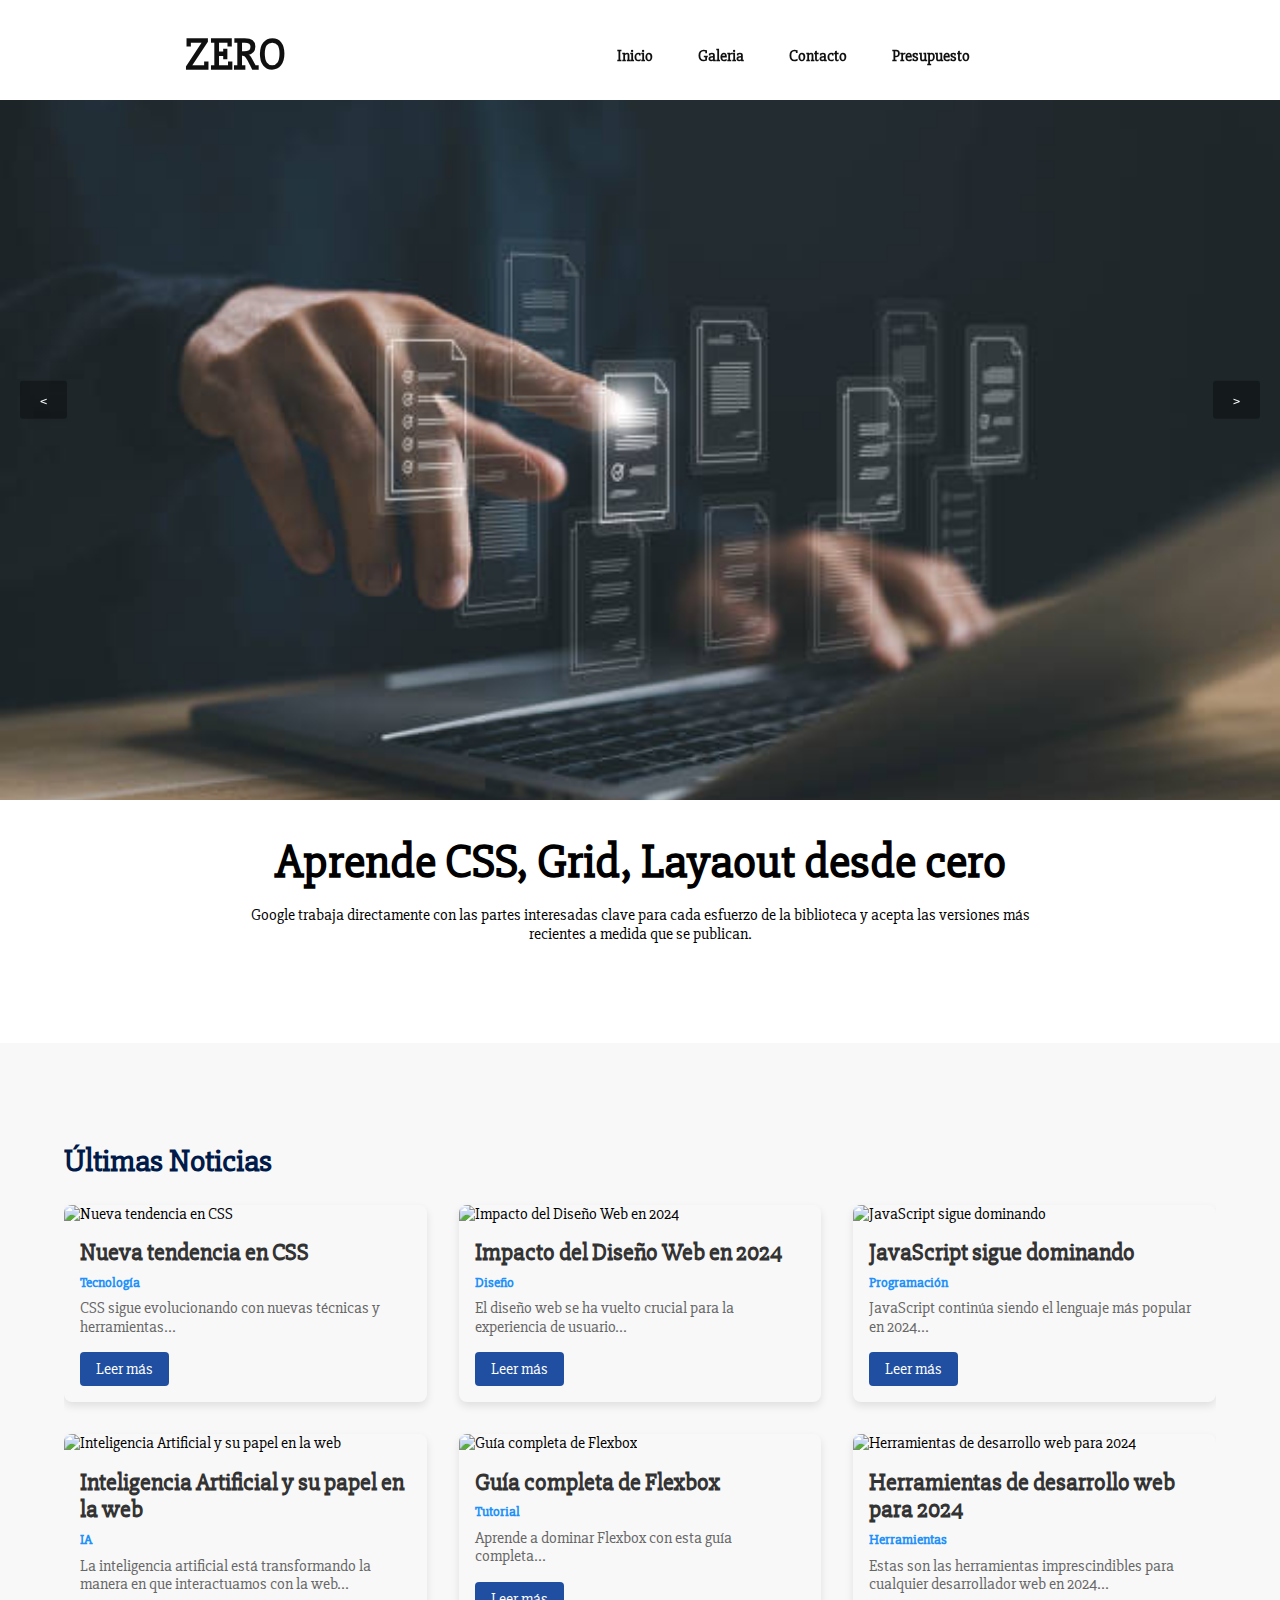
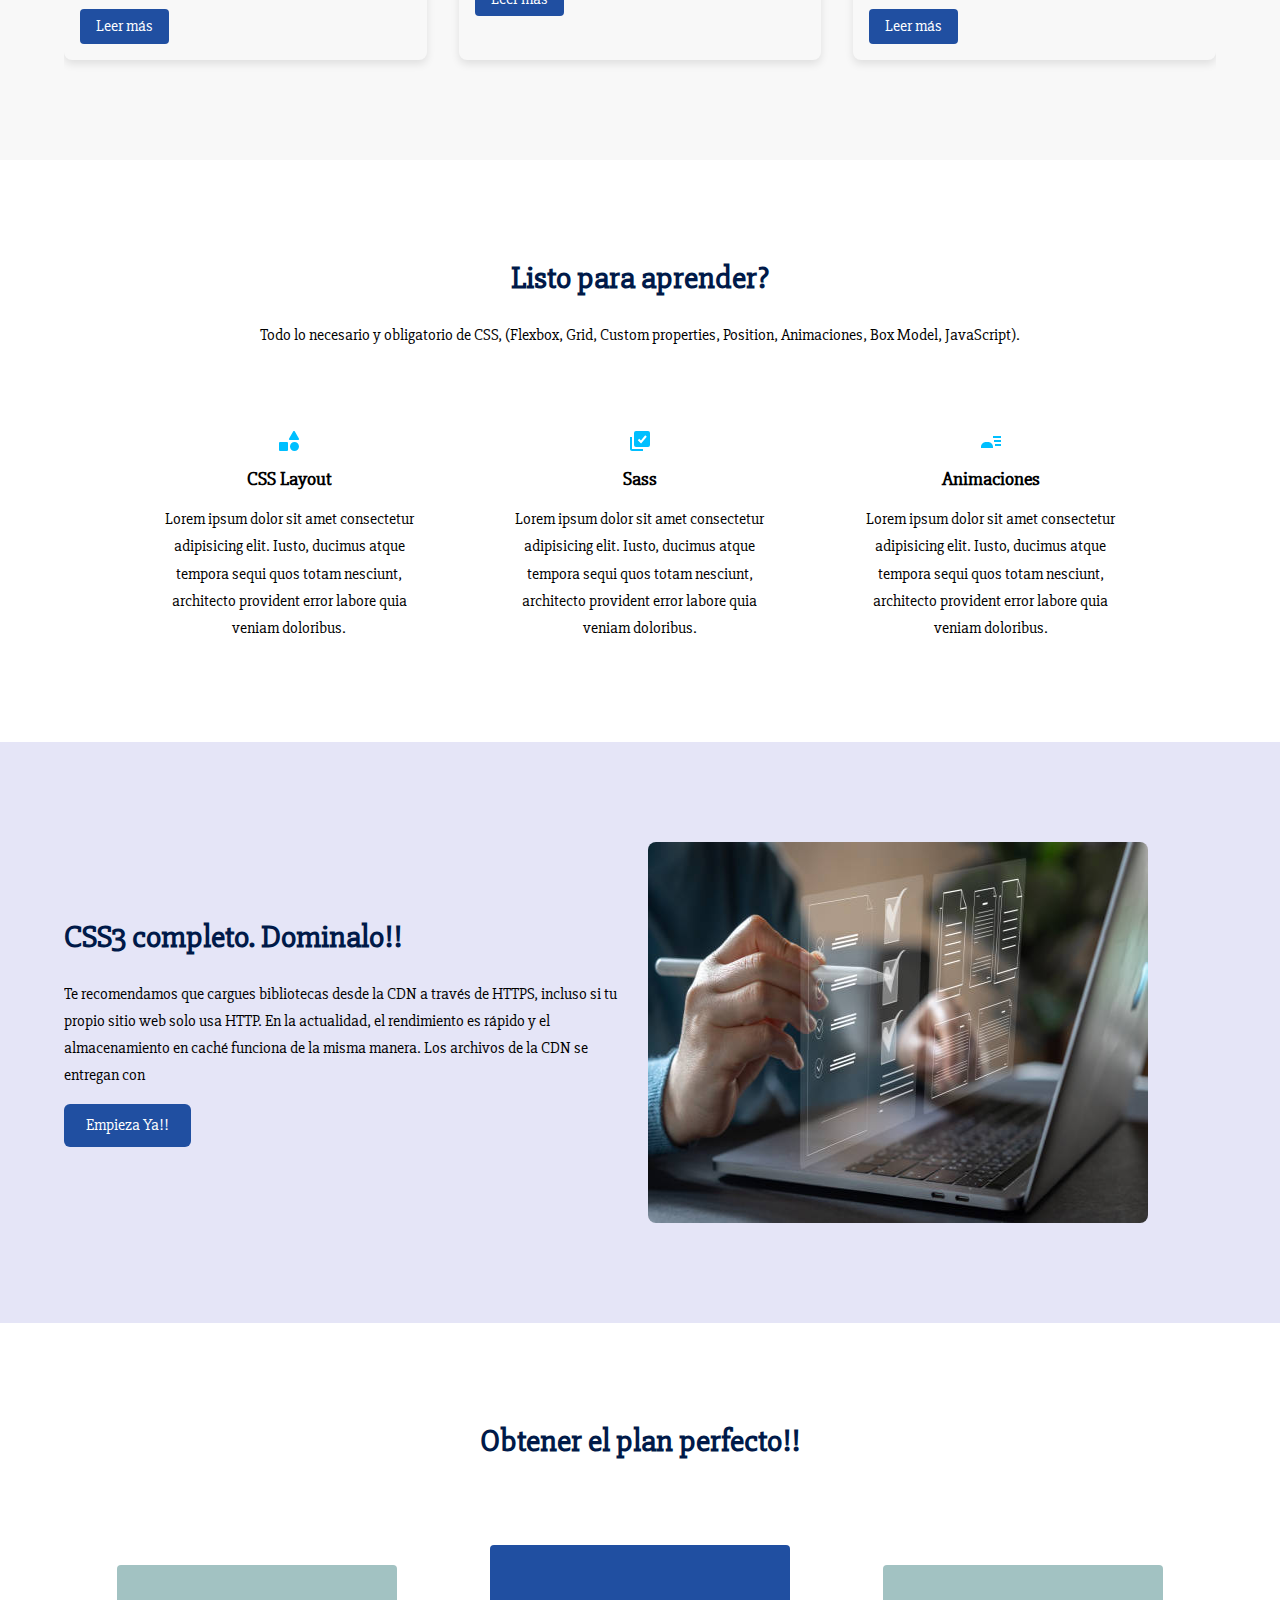
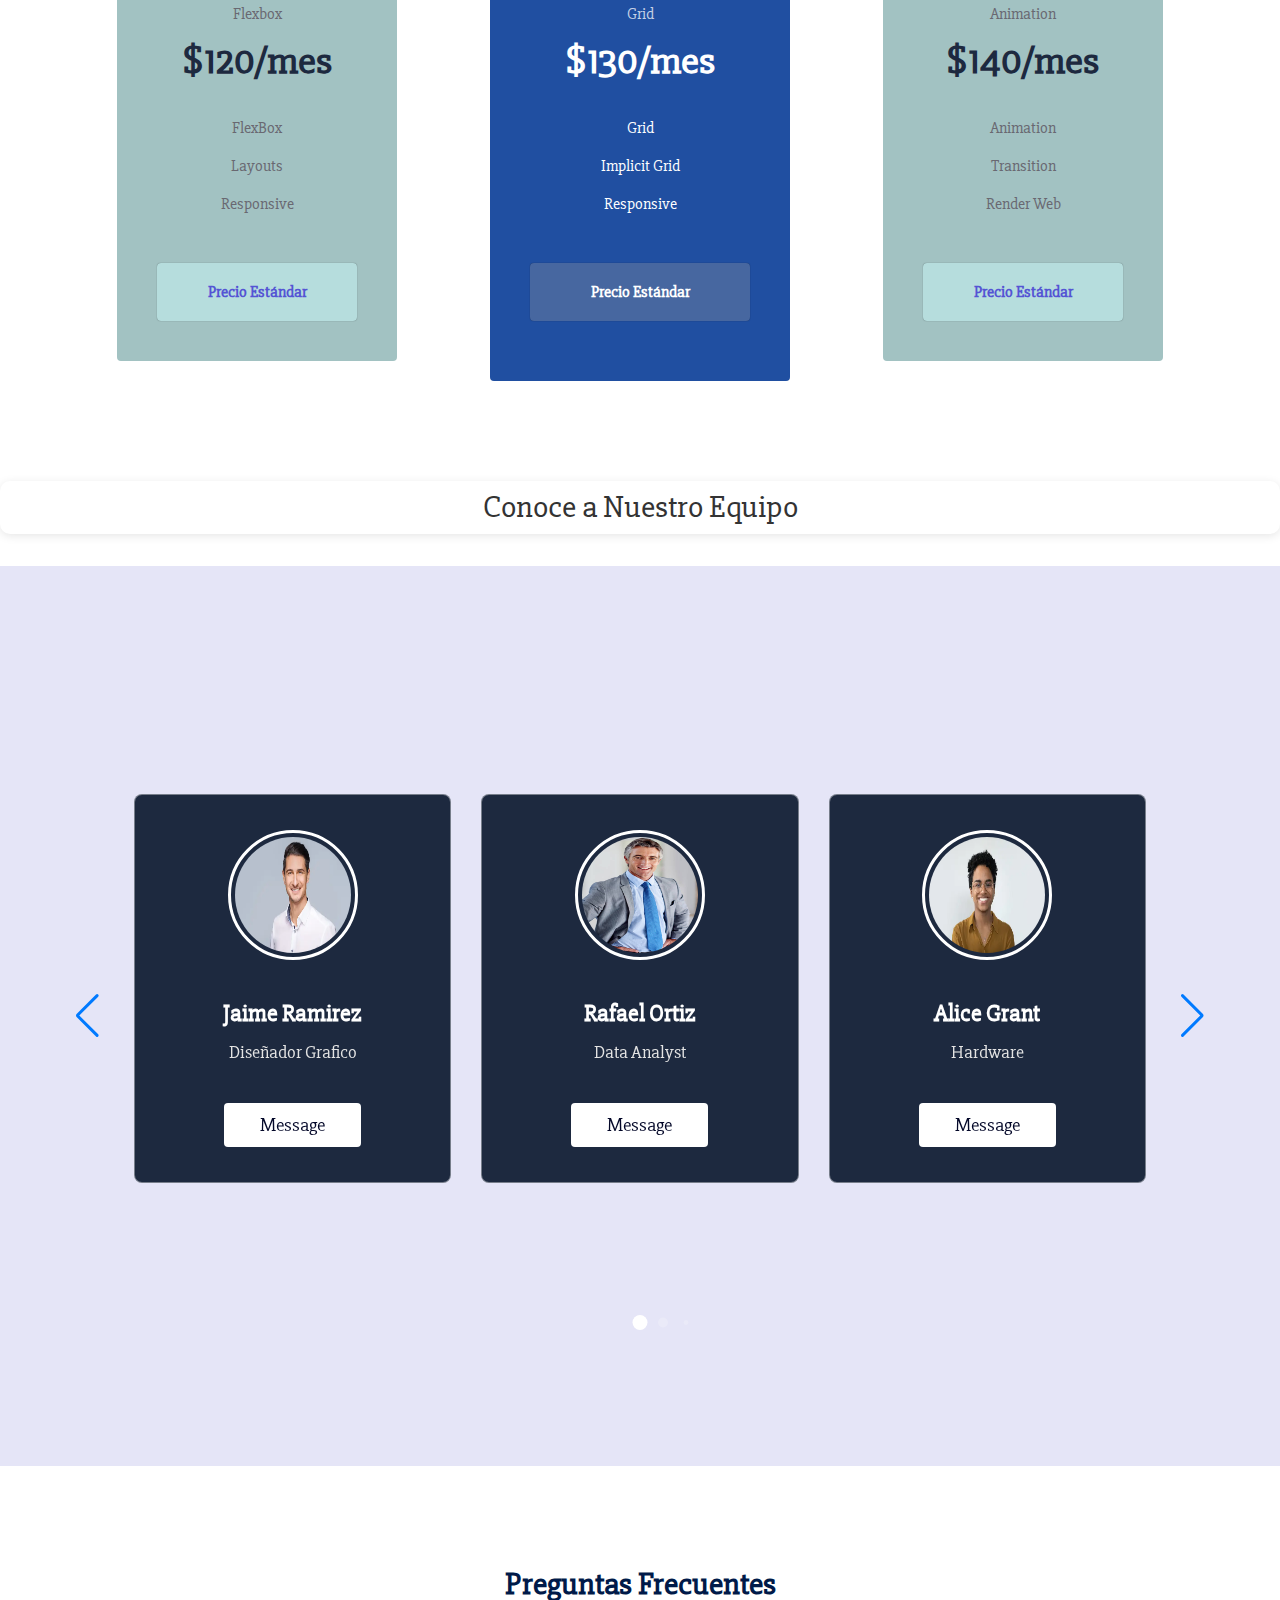
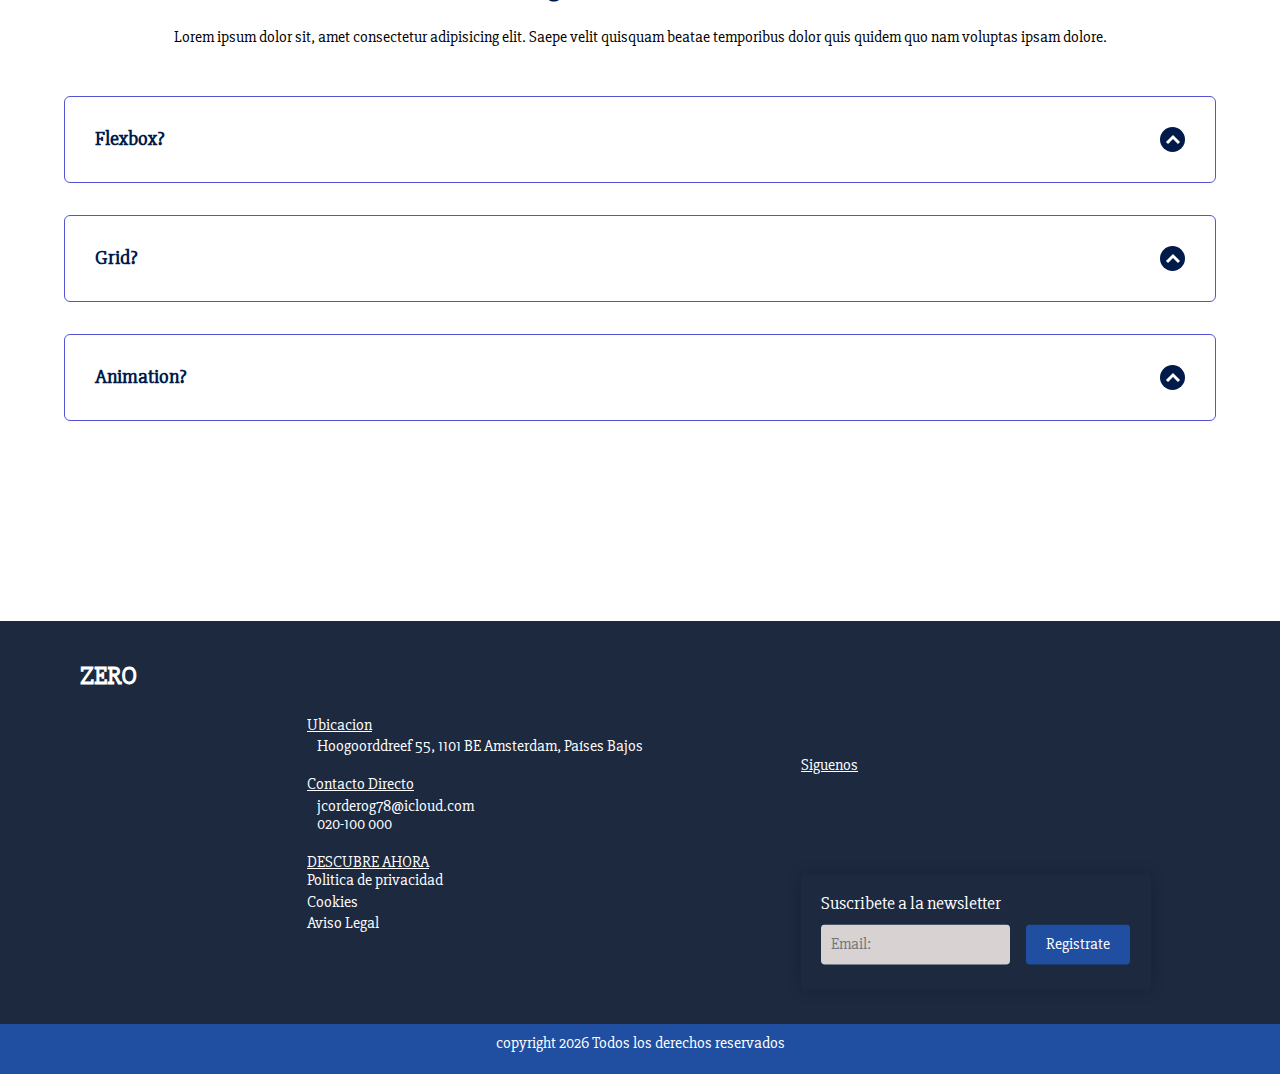
==== commit 1867bfd7: "correccion de algunos errores" ====
--- a/index.html
+++ b/index.html
@@ -5,8 +5,8 @@
     <meta name="viewport" content="width=device-width, initial-scale=1.0">
     <title>Zero</title>
 
-    <!-- Librerias-->
-    <link rel="stylesheet" href="https://cdnjs.cloudflare.com/ajax/libs/font-awesome/6.2.1/css/all.min.css">
+    <!-- Librerias font awsome -->
+    <link rel="stylesheet" href="https://cdnjs.cloudflare.com/ajax/libs/font-awesome/6.6.0/css/brands.min.css" integrity="sha512-EJp8vMVhYl7tBFE2rgNGb//drnr1+6XKMvTyamMS34YwOEFohhWkGq13tPWnK0FbjSS6D8YoA3n3bZmb3KiUYA==" crossorigin="anonymous" referrerpolicy="no-referrer">
     <script src="https://kit.fontawesome.com/088e8f0b2d.js" crossorigin="anonymous"></script>
     <!--- Swipper-->
     <link rel="stylesheet" href="https://cdn.jsdelivr.net/npm/swiper@11/swiper-bundle.min.css">
@@ -54,13 +54,13 @@
 <body>
 
       <!-- Cookie Banner -->
-<div id="cookieBanner" class="cookie-banner">
+<!-- <div id="cookieBanner" class="cookie-banner">
     <div class="cookie-content">
         <p>Utilizamos cookies para mejorar tu experiencia. ¿Aceptas el uso de cookies?</p>
         <button id="acceptCookies" class="cookie-button">Aceptar</button>
         <button id="rejectCookies" class="cookie-button">Rechazar</button>
     </div>
-</div>
+</div>-->
 
     <!-- Hero Header-->
     <header class="hero">
@@ -77,7 +77,7 @@
                         </li>
 
                         <li class="nav__items">
-                            <a href="#" class="nav__links">Nosostros</a>
+                            <a href="./views/galeria.html" class="nav__links">Galeria</a>
                         </li>
 
                         <li class="nav__items">
@@ -85,7 +85,7 @@
                         </li>
 
                         <li class="nav__items">
-                            <a href="#" class="nav__links">Blog</a>
+                            <a href="./views/presupuesto.html" class="nav__links">Presupuesto</a>
                         </li>
                     </ul>
 
@@ -103,19 +103,20 @@
         <div id="gallery">
             <div class="gallery-container">
                 <figure class="gallery-item">
-                    <img src="./assets/images/imagen5.jpg" alt="Imagen 1">
+                    <img src="./assets/images/imagen5.jpg" width="612" height="372" alt="Imagen 1">
         <!--             <figcaption>Descripción de la imagen 1</figcaption> -->
                 </figure>
                 <figure class="gallery-item">
-                    <img src="./assets/images/imagen2.jpg" alt="Imagen 2">
+                    <img src="./assets/images/imagen2.jpg" width="612" height="408" alt="Imagen 2">
         <!--             <figcaption>Descripción de la imagen 2</figcaption> -->
                 </figure>
                 <figure class="gallery-item">
-                    <img src="./assets/images/imagen1.jpg" alt="Imagen 3">
+                    <img src="./assets/images/imagen1.jpg" width="612" height="408"  alt="Imagen 3">
         <!--             <figcaption>Descripción de la imagen 3</figcaption> -->
                 </figure>
             </div>
          
+            <!--- Galeria Nvegacion Principal-->
             <nav class="gallery-navigation">
                 <button class="nav-button prev-button"><span>&#60;</span></button>
                 <button class="nav-button next-button"><span>&#62;</span></button>
@@ -128,7 +129,7 @@
             <h1 class="hero__title">Aprende CSS, Grid, Layaout desde cero</h1>
             <p class="paragraph">Google trabaja directamente con las partes interesadas clave para 
             cada esfuerzo de la biblioteca y acepta las versiones más recientes a medida que se publican.</p>
-            <a href="./views/galeria.html" class="cta">Visita Nuestra Galeria</a>
+            <!--<a href="#" class="cta">Visita Nuestra Galeria</a>-->
         </section> 
 
         <!--- Data Json-->
@@ -150,7 +151,7 @@
 
             <div class="about__main">
                 <article class="about__icons">
-                    <img src="./assets/imgSvg/shapes.svg" class="about__icon"  alt="">
+                    <img src="./assets/imgSvg/shapes.svg" width="24" height="24" class="about__icon"  alt="shapes">
                     <h3 class="about__title">CSS Layout</h3>
                     <p class="about__paragraph">Lorem ipsum dolor sit amet consectetur adipisicing elit. Iusto, ducimus 
                     atque tempora sequi quos totam nesciunt, architecto provident error labore quia veniam doloribus.
@@ -158,7 +159,7 @@
                 </article>
 
                 <article class="about__icons">
-                    <img src="./assets/imgSvg/select.svg" class="about__icon"  alt="">
+                    <img src="./assets/imgSvg/select.svg" width="24" height="24" class="about__icon"  alt="select">
                     <h3 class="about__title">Sass</h3>
                     <p class="about__paragraph">Lorem ipsum dolor sit amet consectetur adipisicing elit. Iusto, ducimus 
                     atque tempora sequi quos totam nesciunt, architecto provident error labore quia veniam doloribus.
@@ -166,7 +167,7 @@
                 </article>
 
                 <article class="about__icons">
-                    <img src="./assets/imgSvg/user.svg" class="about__icon" alt="">
+                    <img src="./assets/imgSvg/user.svg" width="24" height="24" class="about__icon" alt="user">
                     <h3 class="about__title">Animaciones</h3>
                     <p class="about__paragraph">Lorem ipsum dolor sit amet consectetur adipisicing elit. Iusto, ducimus 
                     atque tempora sequi quos totam nesciunt, architecto provident error labore quia veniam doloribus.
@@ -185,10 +186,10 @@
                     través de HTTPS, incluso si tu propio sitio web solo usa HTTP. En la actualidad, el 
                     rendimiento es rápido y el almacenamiento en caché funciona de la misma manera. Los 
                     archivos de la CDN se entregan con </p>
-                    <a href="./views/formulario.html" class="cta">Empieza Ya!!</a>
+                    <a href="#" class="cta">Empieza Ya!!</a>
                 </div>
                 <figure class="knowledge__picture">
-                    <img src="./assets/images/laptop2.jpg" class="knowledge__img"  alt="">
+                    <img src="./assets/images/imagen-show.jpg" width="612" height="381"  class="knowledge__img"  alt="AI">
                 </figure>
             </div>
         </section>
@@ -271,7 +272,7 @@
                     <div class="questions__answer">
                         <h3 class="questions__title">Flexbox?
                         <span class="questions__arrow">
-                            <img src="./assets/imgSvg/chevron-up.svg" class="questions__img" alt="">
+                            <img src="./assets/imgSvg/chevron-up.svg" width="24" height="24" class="questions__img" alt="icono">
                         </span>
                         </h3>
 
@@ -287,7 +288,7 @@
                     <div class="questions__answer">
                         <h3 class="questions__title">Grid?
                         <span class="questions__arrow">
-                            <img src="./assets/imgSvg/chevron-up.svg" class="questions__img" alt="">
+                            <img src="./assets/imgSvg/chevron-up.svg" width="24" height="24" class="questions__img" alt="icono">
                         </span>
                         </h3>
 
@@ -304,7 +305,7 @@
                     <div class="questions__answer">
                         <h3 class="questions__title">Animation?
                         <span class="questions__arrow">
-                            <img src="./assets/imgSvg/chevron-up.svg" class="questions__img" alt="">
+                            <img src="./assets/imgSvg/chevron-up.svg" width="24" height="24" class="questions__img" alt="">
                         </span>
                         </h3>
 
@@ -341,7 +342,7 @@
                     <ul class="footer__section-table">
                         <li class="footer__section-links">
                             <li><a class="footer__section-link" href="mailto:go-4-fit@gmail.com" ><i class="fa-solid fa-envelope"></i>jcorderog78@icloud.com  </a></li>
-                            <li><a href="tel:+34-914-000000" class="footer__section-link"><i class="fa-solid fa-phone"></i> 020-100 000</a></li>
+                            <li><a href="tel:022-100-000000" class="footer__section-link"><i class="fa-solid fa-phone"></i> 020-100 000</a></li>
                     </ul>
 
                     <h3 class="footer__section-title">DESCUBRE AHORA</h3>
@@ -399,16 +400,15 @@
     <script src="https://cdn.jsdelivr.net/npm/swiper@11/swiper-bundle.min.js"></script>
 
     <!--- Scripts -->
-    <script src="./js/about.js"></script>
-    <script src="./js/cookies.js"></script>
-   <script src="./js/noticiasJSON.js"></script>
+    
+  <!----<script src="./js/cookies.js"></script>-->
+    <script src="./js/noticiasJSON.js"></script>
     <script src="./js/newsletter.js"></script>
     <script src="./js/price.js"></script>
     <script src="./js/slideSwiper.js"></script>
     <script src="./js/slides.js"></script>
     <script src="./js/scroll.js"></script>
     <script src="./js/footer.js"></script>
-    <script src="./js/slider.js"></script>
     <script src="./js/questions.js"></script>
     <script src="./js/menu.js"></script>
 </body>
--- a/css/style.css
+++ b/css/style.css
@@ -217,7 +217,6 @@
     width: 40px;
 }
   
-
 /** Knowledge **/
 .knowledge {
     background-color: #e5e5f7;
@@ -324,7 +323,6 @@
 }
 
 /** Slider Swiper **/
-
 .slider-heading {
     font-size: 2rem;
     font-weight: 500;
@@ -488,7 +486,7 @@
 
 /** Estilos generales para el popup de cookies **/
 /* Cookie Banner */
-.cookie-banner {
+/*.cookie-banner {
     position: fixed;
     bottom: 20px;
     left: 50%;
@@ -522,7 +520,7 @@
 
 .cookie-button:hover {
     background-color: #45a049;
-}
+}*/
 
 @keyframes bounceIn {
     0% {
